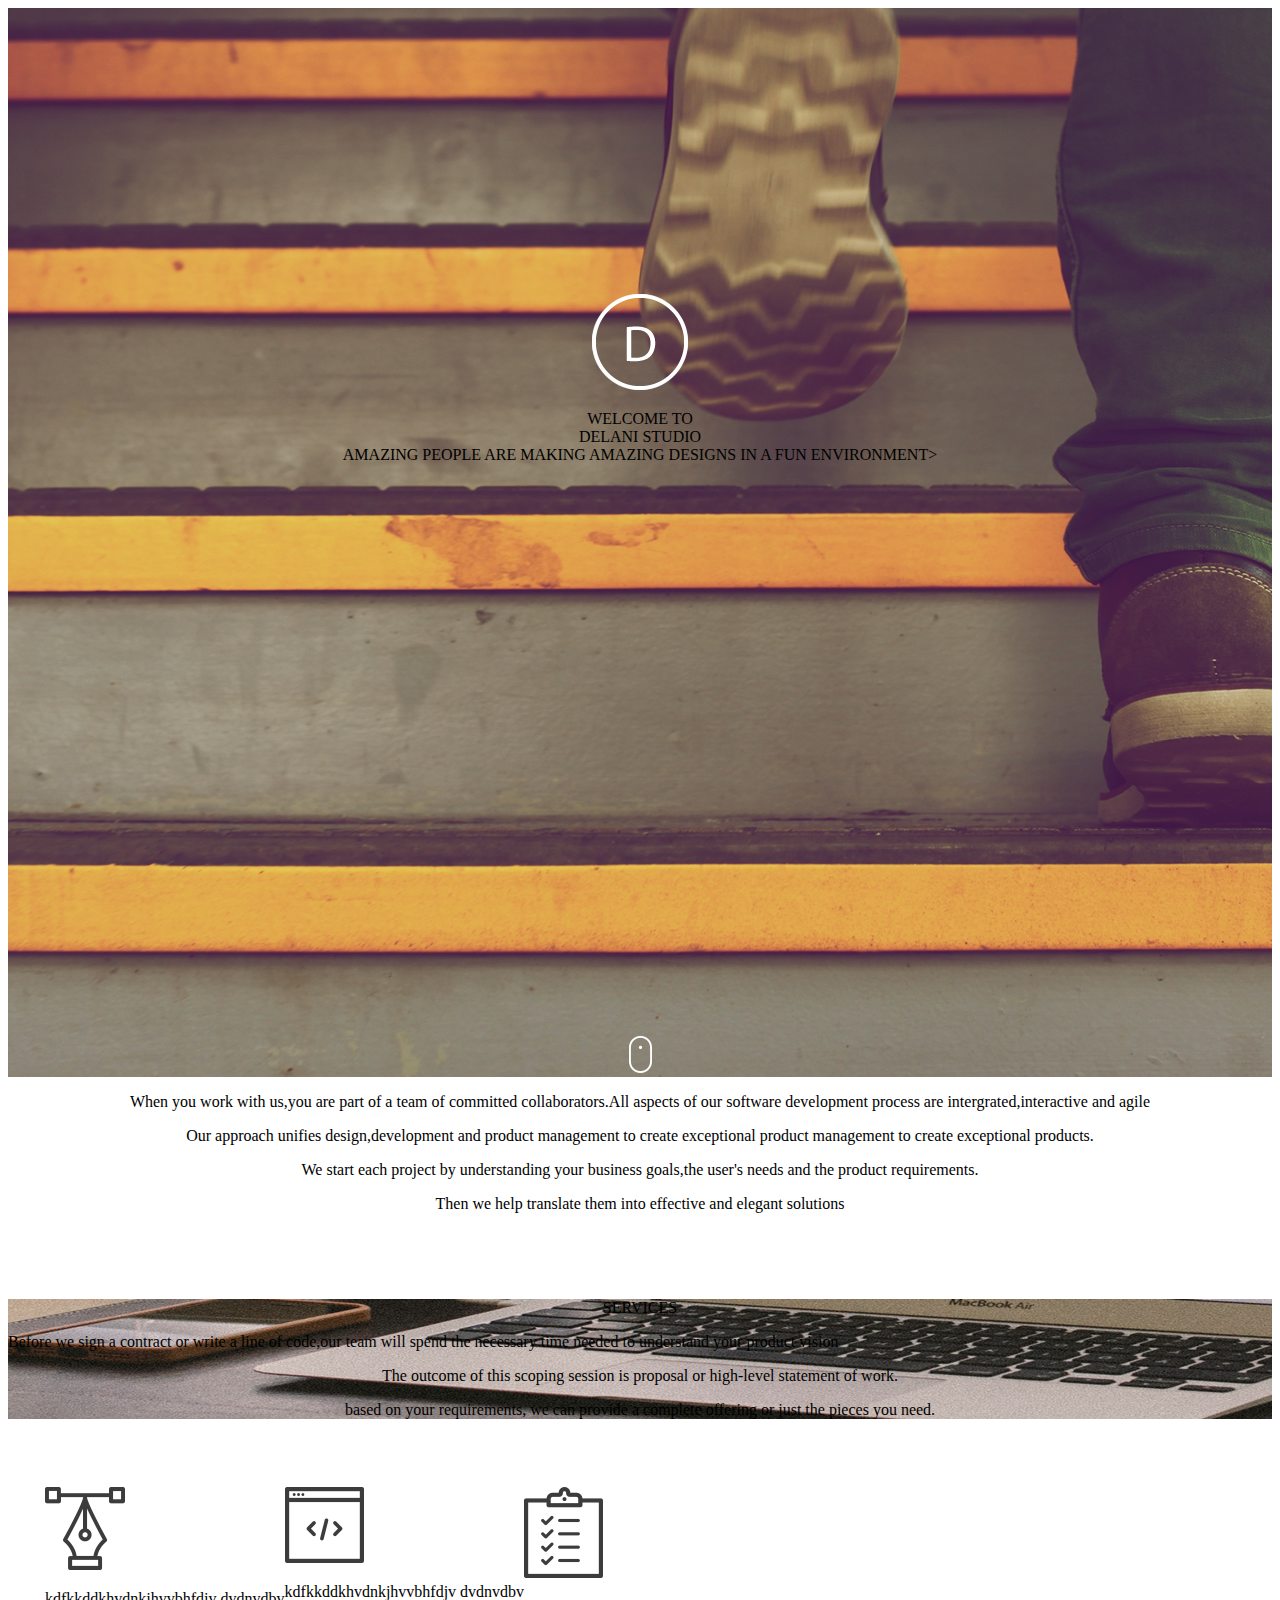
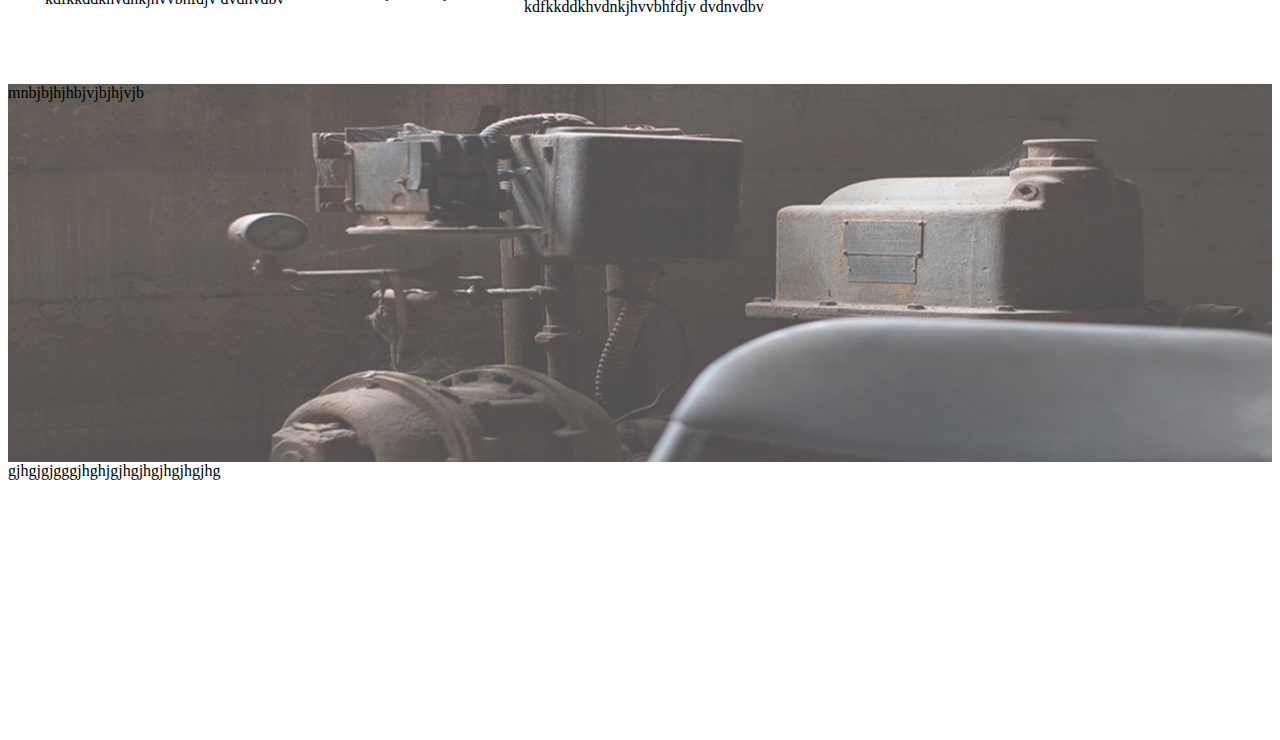
==== index.html @ 61dbbdd7 "add contact us div" ====
<!DOCTYPE html>
<html>
  <head>
    <meta charset="utf-8">
    <meta name="viewport" content="width=device-width, initial-scale=1.0">
    <title>Delani Studio</title>
    <script src="js/jquery-3.4.1.js"></script>
    <link rel="stylesheet" href="css/style.css">
    <link rel="stylesheet" href="css/bootstra.css">
  </head>
  <body >
    <div class="container">
      <div class="welcome_to_delani_studios">
        <br><br><br><br><br><br><br><br><br>
        <br><br><br><br><br><br>
        <div><p class="most_paragraphs"> <img class="mouse_click_image" src="img/logo/logo.png" alt="mouse"></p></div>
        <p class="most_paragraphs">WELCOME TO <br>DELANI STUDIO <br>AMAZING PEOPLE ARE MAKING AMAZING DESIGNS IN A FUN ENVIRONMENT></p>
        <br><br><br><br><br><br><br><br><br><br><br><br><br><br><br><br><br><br><br><br><br><br><br><br>
        <br><br><br><br><br><br>
        <!-- <p> -->
        <div><p class="most_paragraphs"><img class="mouse_click_image" src="img/mouse_click.png" alt="mouse"></p></div>
      <!-- </p> -->
      </div>
      <div class="about_us">
        <p class="most_paragraphs">When you work with us,you are part of a team of committed collaborators.All aspects of our software development process are intergrated,interactive and agile</p>
        <p class="most_paragraphs">Our approach unifies design,development and product management to create exceptional product management to create exceptional products.
        <p class="most_paragraphs">We start each project by understanding your business goals,the user's needs and the product requirements.</p>
        <p class="most_paragraphs">Then we help translate them into effective and elegant solutions</p>
        <br><br><br>
      <div class="services_section">
        <p class="most_paragraphs">SERVICES</p>
        <p class="most_paragraphs"></p>Before we sign a contract or write a line of code,our team will spend the necessary time needed to understand your product vision</p>
        <p class="most_paragraphs">The outcome of this scoping session is proposal or high-level statement of work.</p>
        <p class="most_paragraphs">based on your requirements, we can provide a complete offering or just the pieces you need.</p>
      </div>
      <div class="row">
        <div "col-sm-4">
          <img class="logos_what_we_do" src="img/services_icons/design_icon.png" alt="design_icon">
          <p>kdfkkddkhvdnkjhvvbhfdjv dvdnvdbv</p>
        </div>
        <div "col-sm-4">
          <img class="logos_what_we_do" src="img/services_icons/dev_icon.png" alt="design_icon">
          <p>kdfkkddkhvdnkjhvvbhfdjv dvdnvdbv</p>
        </div>
        <div "col-sm-4">
          <img class="logos_what_we_do" src="img/services_icons/product_icon.png" alt="design_icon">
          <p>kdfkkddkhvdnkjhvvbhfdjv dvdnvdbv</p>
        </div>
      </div>
      <div class="contact_us">
        mnbjbjhjhbjvjbjhjvjb <br><br><br><br><br><br><br><br><br><br><br><br><br><br><br><br><br><br><br><br><br>
      </div>
      <footer>
        gjhgjgjgggjhghjgjhgjhgjhgjhgjhg<br><br><br><br><br><br><br><br><br><br><br><br><br><br><br>
      </footer>


    </div>
  </body>
</html>
---- css/style.css ----
.mouse_click_image {

}

.divlogos_landing_page {

}
.services_section {
  background-image: url('../img/backgrounds/s_image.jpg');
}


.most_paragraphs{
  text-align: center;
}


.welcome_to_delani_studios {
background-image: url('../img/backgrounds/h_img.jpg');
background-size:auto;
background-position:center;
background-repeat: no-repeat;
/* backface-visibility: visible,visible; */
/* background-size: 100%; */
}

.what_we_do {
     display: inline;
     padding: 100px;
}


.logos_what_we_do2 {
  float: right;
}

.logos_what_we_do3 {
  float: right;
}

/* .ps_at_what_we_do {
  text-align: center;
} */

.row {
  display: -ms-flexbox;
  display: flex;
  -ms-flex-wrap: wrap;
  flex-wrap:nowrap;
  margin-right: -15px;
  margin-left: -15px;
  background-color: transparent ;
  width: 92%;
  padding: 52px;
}

.col-sm-4 {
position: relative;
width:auto;
padding-right: 500px;
padding-left: 500px;
}

.contact_us {
  background-image: url('../img/backgrounds/c_image.jpg');
  background-size: auto;
  background-position: center;
  background-repeat: no-repeat;
}
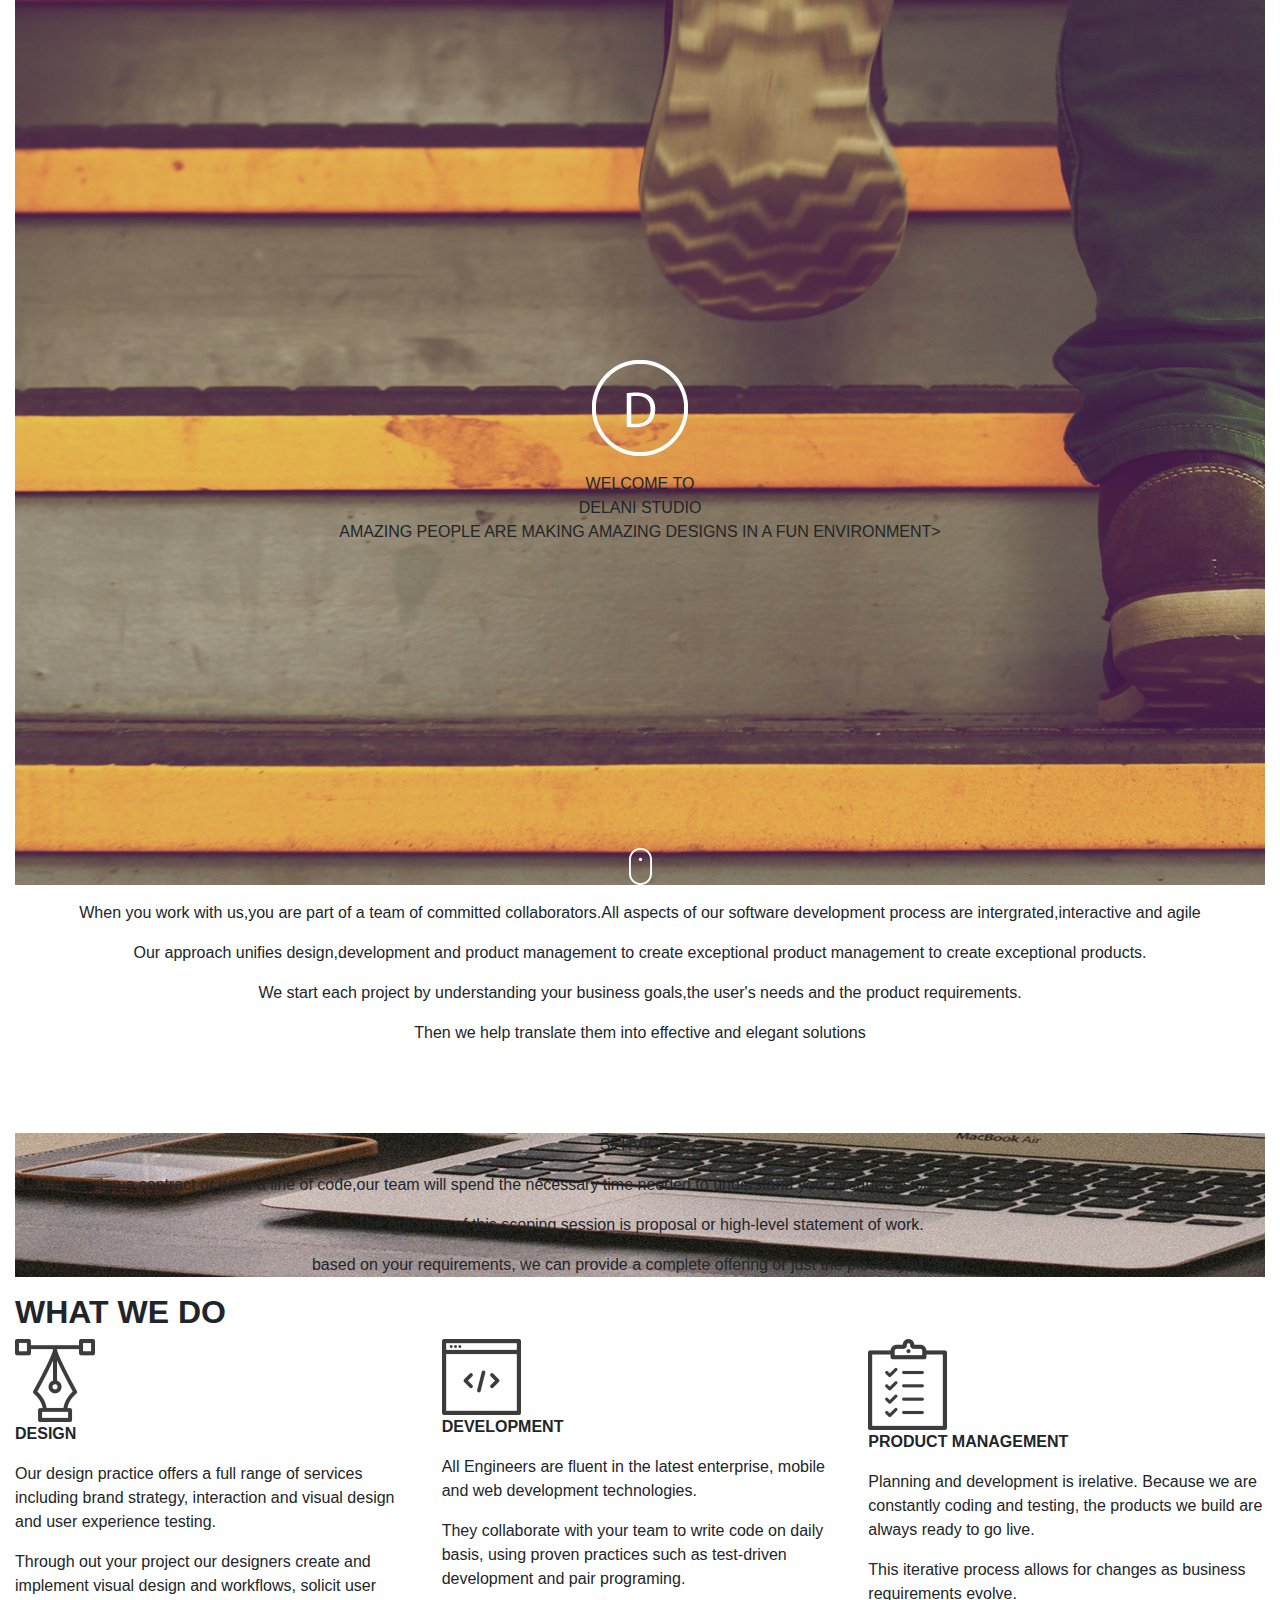
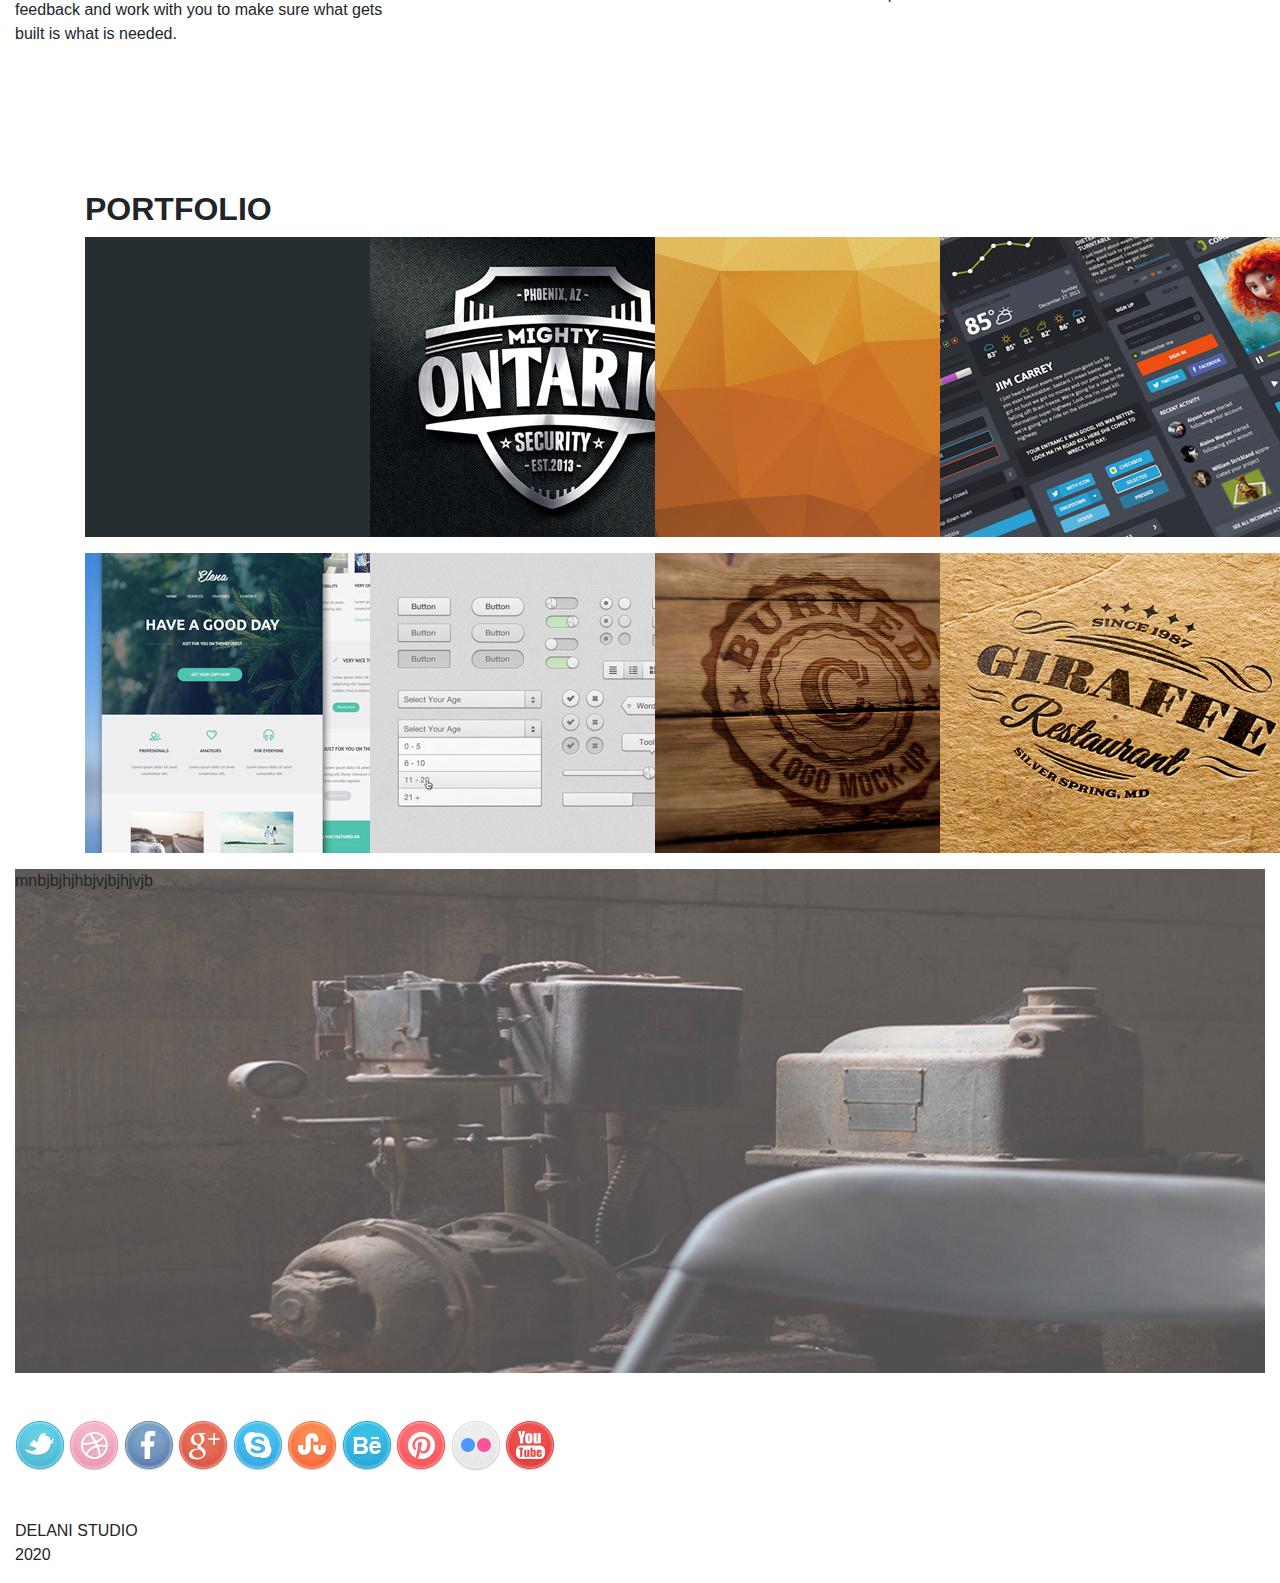
==== commit 7cf98fe3: "change devices view port" ====
--- a/index.html
+++ b/index.html
@@ -4,19 +4,20 @@
     <meta charset="utf-8">
     <meta name="viewport" content="width=device-width, initial-scale=1.0">
     <title>Delani Studio</title>
+
+    <link rel="stylesheet" href="css/style.css">
+    <link rel="stylesheet" href="css/bootstrap.css">
     <script src="js/jquery-3.4.1.js"></script>
-    <link rel="stylesheet" href="css/style.css">
-    <link rel="stylesheet" href="css/bootstra.css">
+    <script src="js/script.js"></script>
   </head>
   <body >
-    <div class="container">
+    <div class="container-fluid">
       <div class="welcome_to_delani_studios">
         <br><br><br><br><br><br><br><br><br>
         <br><br><br><br><br><br>
         <div><p class="most_paragraphs"> <img class="mouse_click_image" src="img/logo/logo.png" alt="mouse"></p></div>
         <p class="most_paragraphs">WELCOME TO <br>DELANI STUDIO <br>AMAZING PEOPLE ARE MAKING AMAZING DESIGNS IN A FUN ENVIRONMENT></p>
-        <br><br><br><br><br><br><br><br><br><br><br><br><br><br><br><br><br><br><br><br><br><br><br><br>
-        <br><br><br><br><br><br>
+        <br><br><br><br><br><br><br><br><br><br><br><br>
         <!-- <p> -->
         <div><p class="most_paragraphs"><img class="mouse_click_image" src="img/mouse_click.png" alt="mouse"></p></div>
       <!-- </p> -->
@@ -33,7 +34,109 @@
         <p class="most_paragraphs">The outcome of this scoping session is proposal or high-level statement of work.</p>
         <p class="most_paragraphs">based on your requirements, we can provide a complete offering or just the pieces you need.</p>
       </div>
-      <div class="row">
+      <div class="row whatWedDoSection">
+           <div class="col-md-12 whatWedDoSectionHead">
+               <h2><b>WHAT WE DO</b></h2>
+           </div>
+           <div class="col-md-4 clickable1">
+               <img src="img/services_icons/design_icon.png" alt="" class="first">
+               <p><b>DESIGN</b></p>
+               <div class="text1">
+                   <p>Our design practice offers a full range of services including brand strategy, interaction and visual design and user experience testing.</p>
+                   <p>Through out your project our designers create and implement visual design and workflows, solicit user feedback and work with you to make sure  what gets built is what is needed.</p>
+               </div>
+           </div>
+           <div class="col-md-4 clickable2">
+               <img src="img/services_icons/dev_icon.png" alt="" class="second">
+               <P><b>DEVELOPMENT</b></P>
+               <div class=" text2">
+                   <p>All Engineers are fluent in the latest enterprise, mobile and web development technologies.</p>
+                   <p>They collaborate with your team to write code on daily basis, using proven practices such as test-driven development and pair programing.</p>
+               </div>
+           </div>
+           <div class="col-md-4 clickable3">
+               <img src="img/services_icons/product_icon.png" alt=""class="third">
+               <P><b>PRODUCT MANAGEMENT</b></P>
+               <div class=" text3">
+                   <p>Planning and development is irelative. Because we are constantly coding and testing, the products we build are always ready to go live.</p>
+                   <p>This iterative process allows for changes as business requirements evolve.</p>
+               </div>
+               <br><br><br><br><br><br><br>
+
+           </div>
+       </div>
+       <div class="container">
+       <div class="row portfolioSection">
+           <div class="col-md-12">
+               <h2><b>PORTFOLIO</b></h2>
+           </div>
+           <div class="col-md-3">
+               <figure>
+                   <img src="img/portfolio/work4.jpg" class="portfolioImage">
+                   <figcaption class="img-title">
+                       <h5> Work 1 </h5>
+                   </figcaption>
+               </figure>
+           </div>
+           <div class="col-md-3">
+               <figure class="gallery-item">
+                   <img src="img/portfolio/work3.jpg" class="portfolioImage">
+                   <figcaption class="img-title">
+                       <h5> Work 2 </h5>
+                   </figcaption>
+               </figure>
+           </div>
+           <div class="col-md-3">
+               <figure class="gallery-item">
+                   <img src="img/portfolio/work2.jpg" class="portfolioImage">
+                   <figcaption class="img-title">
+                       <h5> Work 3 </h5>
+                   </figcaption>
+               </figure>
+           </div>
+           <div class="col-md-3">
+               <figure class="gallery-item">
+                   <img src="img/portfolio/work1.jpg" class="portfolioImage">
+                   <figcaption class="img-title">
+                       <h5> Work 4 </h5>
+                   </figcaption>
+               </figure>
+           </div>
+           <div class="col-md-3">
+               <figure class="gallery-item">
+                   <img src="img/portfolio/work5.jpg" class="portfolioImage">
+                   <figcaption class="img-title">
+                       <h5> Work 5 </h5>
+                   </figcaption>
+               </figure>
+           </div>
+           <div class="col-md-3">
+               <figure class="gallery-item">
+                   <img src="img/portfolio/work6.jpg" class="portfolioImage">
+                   <figcaption class="img-title">
+                       <h5> Work 6 </h5>
+                   </figcaption>
+               </figure>
+           </div>
+           <div class="col-md-3">
+               <figure class="gallery-item">
+                   <img src="img/portfolio/work7.jpg" class="portfolioImage">
+                   <figcaption class="img-title">
+                       <h5> Work 7 </h5>
+                   </figcaption>
+               </figure>
+           </div>
+           <div class="col-md-3">
+               <figure class="gallery-item">
+                   <img src="img/portfolio/work8.jpg" class="portfolioImage">
+                   <figcaption class="img-title">
+                       <h5> Work 8 </h5>
+                   </figcaption>
+               </figure>
+           </div>
+       </div>
+   </div>
+      <!-- <div class="row">
         <div "col-sm-4">
           <img class="logos_what_we_do" src="img/services_icons/design_icon.png" alt="design_icon">
           <p>kdfkkddkhvdnkjhvvbhfdjv dvdnvdbv</p>
@@ -46,13 +149,28 @@
           <img class="logos_what_we_do" src="img/services_icons/product_icon.png" alt="design_icon">
           <p>kdfkkddkhvdnkjhvvbhfdjv dvdnvdbv</p>
         </div>
-      </div>
+      </div> -->
       <div class="contact_us">
         mnbjbjhjhbjvjbjhjvjb <br><br><br><br><br><br><br><br><br><br><br><br><br><br><br><br><br><br><br><br><br>
       </div>
-      <footer>
-        gjhgjgjgggjhghjgjhgjhgjhgjhgjhg<br><br><br><br><br><br><br><br><br><br><br><br><br><br><br>
-      </footer>
+      <br><br>
+      <div class="row ">
+           <div class="col-md-12 ">
+               <a href=""><img src="img/social_icons/twitter.png" alt=""></a>
+               <a href=""><img src="img/social_icons/dribble.png" alt=""></a>
+               <a href=""><img src="img/social_icons/facebook.png" alt=""></a>
+               <a href=""><img src="img/social_icons/g_plus.png" alt=""></a>
+               <a href=""><img src="img/social_icons/skype.png" alt=""></a>
+               <a href=""><img src="img/social_icons/stumble_upon.png" alt=""></a>
+               <a href=""><img src="img/social_icons/behance.png" alt=""></a>
+               <a href=""><img src="img/social_icons/pinterest.png" alt=""></a>
+               <a href=""><img src="img/social_icons/flickr.png" alt=""></a>
+               <a href=""><img src="img/social_icons/you_tube.png" alt=""></a>
+            </div>
+           <div class="col-md-12"><br><br>
+               <p>DELANI STUDIO <br>2020 </p>
+           </div>
+       </div>
 
 
     </div>
--- a/css/style.css
+++ b/css/style.css
@@ -34,6 +34,18 @@
   float: right;
 }
 
+. first {
+
+}
+
+. text1 {
+
+}
+
+. clickable1 {
+
+}
+
 .logos_what_we_do3 {
   float: right;
 }
@@ -42,24 +54,9 @@
   text-align: center;
 } */
 
-.row {
-  display: -ms-flexbox;
-  display: flex;
-  -ms-flex-wrap: wrap;
-  flex-wrap:nowrap;
-  margin-right: -15px;
-  margin-left: -15px;
-  background-color: transparent ;
-  width: 92%;
-  padding: 52px;
-}
 
-.col-sm-4 {
-position: relative;
-width:auto;
-padding-right: 500px;
-padding-left: 500px;
-}
+
+
 
 .contact_us {
   background-image: url('../img/backgrounds/c_image.jpg');
@@ -67,3 +64,14 @@
   background-position: center;
   background-repeat: no-repeat;
 }
+
+.img-title {
+    position: absolute;
+    top: 0;
+    margin: 0;
+    height: 100%;
+    width: 100%;
+    text-align: center;
+    display: none;
+    background-color: white;
+    opacity: 0.5;
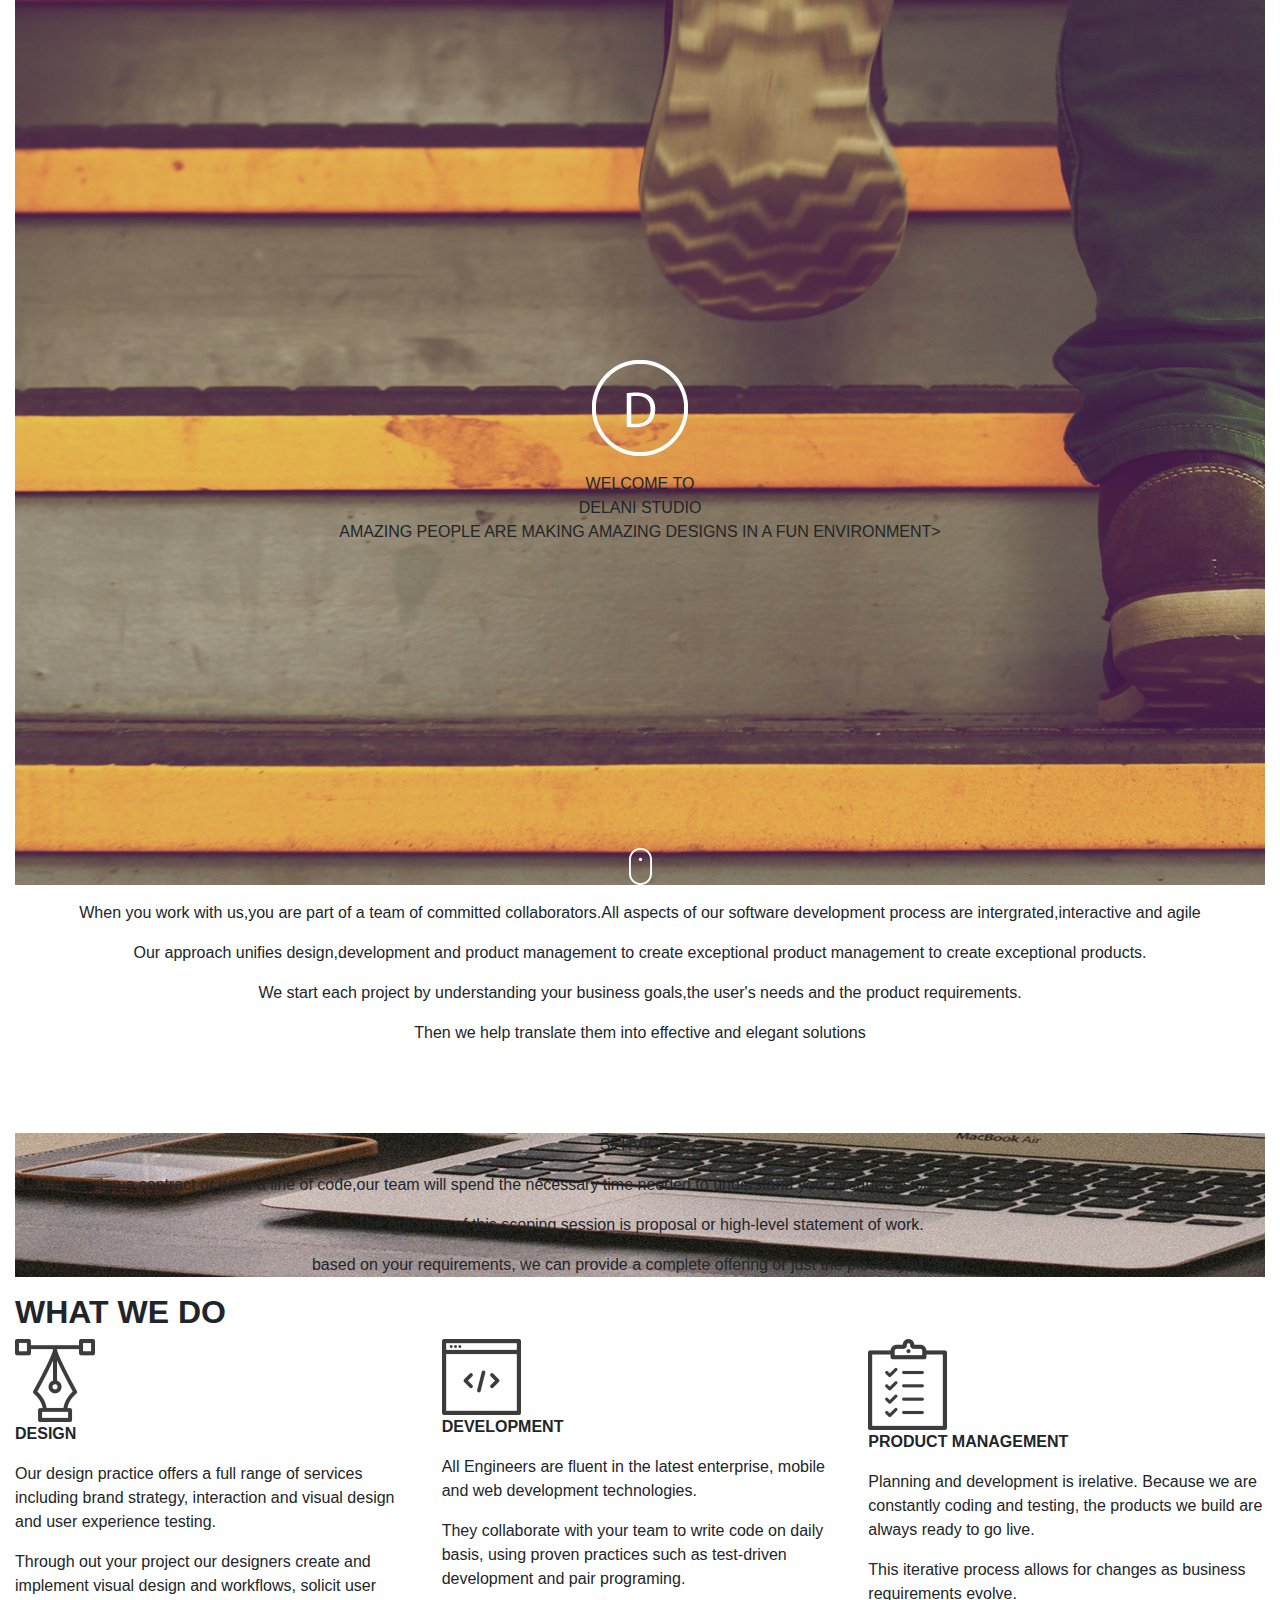
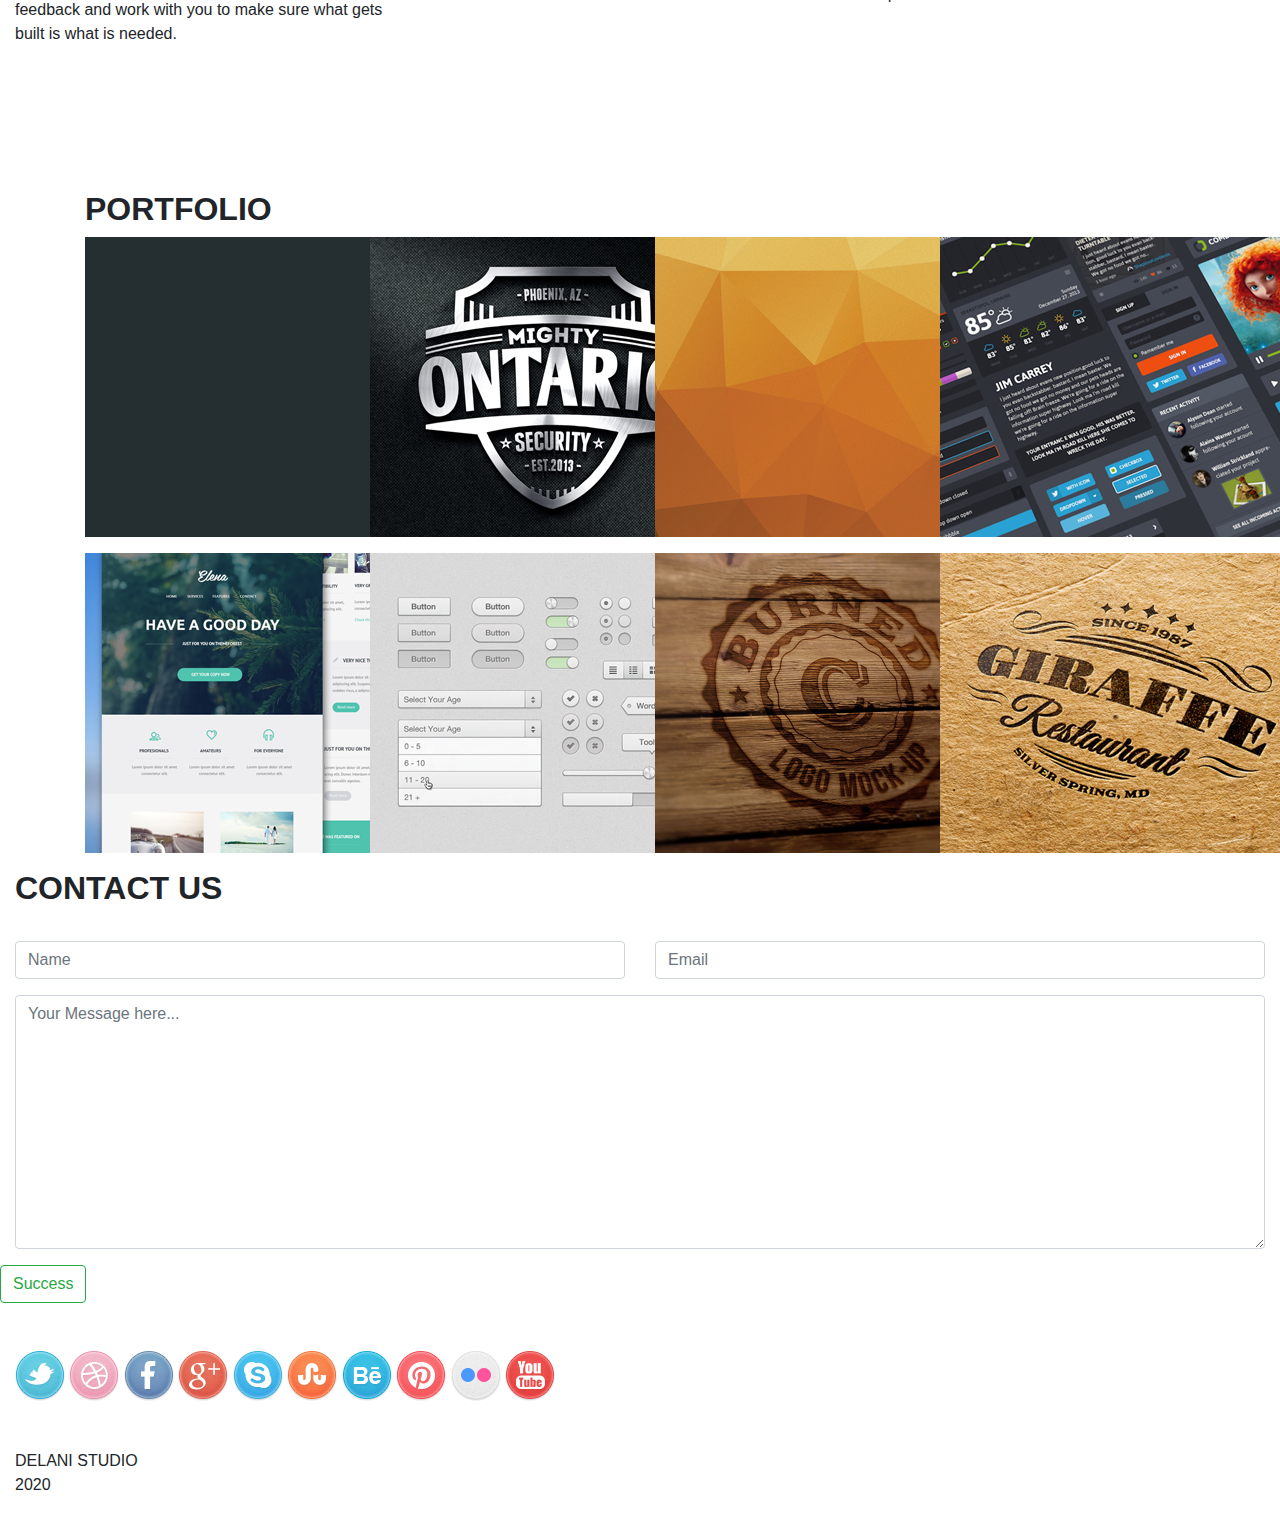
==== commit 8fb78644: "add view port devices" ====
--- a/index.html
+++ b/index.html
@@ -150,9 +150,33 @@
           <p>kdfkkddkhvdnkjhvvbhfdjv dvdnvdbv</p>
         </div>
       </div> -->
-      <div class="contact_us">
-        mnbjbjhjhbjvjbjhjvjb <br><br><br><br><br><br><br><br><br><br><br><br><br><br><br><br><br><br><br><br><br>
-      </div>
+      <div class="row contactUsSection">
+      <div class="col-md-12">
+          <h2><b>CONTACT US</b></h2>
+      </div><br><br><br>
+      <div class="col-md-6">
+          <form>
+              <div class="form-group">
+                <input type="text" class="form-control transparent-input"  id="mce-FNAME" placeholder="Name" name="FNAME">
+              </div>
+          </form>
+      </div>
+      <div class="col-md-6">
+          <form>
+              <div class="form-group">
+                <input type="email" name="EMAIL" class="form-control transparent-input"  id="mce-EMAIL" placeholder="Email">
+              </div>
+          </form>
+      </div>
+      <div class="col-md-12">
+          <form action="">
+              <div class="form-group">
+                  <textarea class="form-control transparent-input " id="exampleFormControlTextarea1" rows="10" placeholder="Your Message here..."></textarea>
+                </div>
+          </form>
+      </div>
+      <button type="button" class="btn btn-outline-success">Success</button>
+  </div>
       <br><br>
       <div class="row ">
            <div class="col-md-12 ">
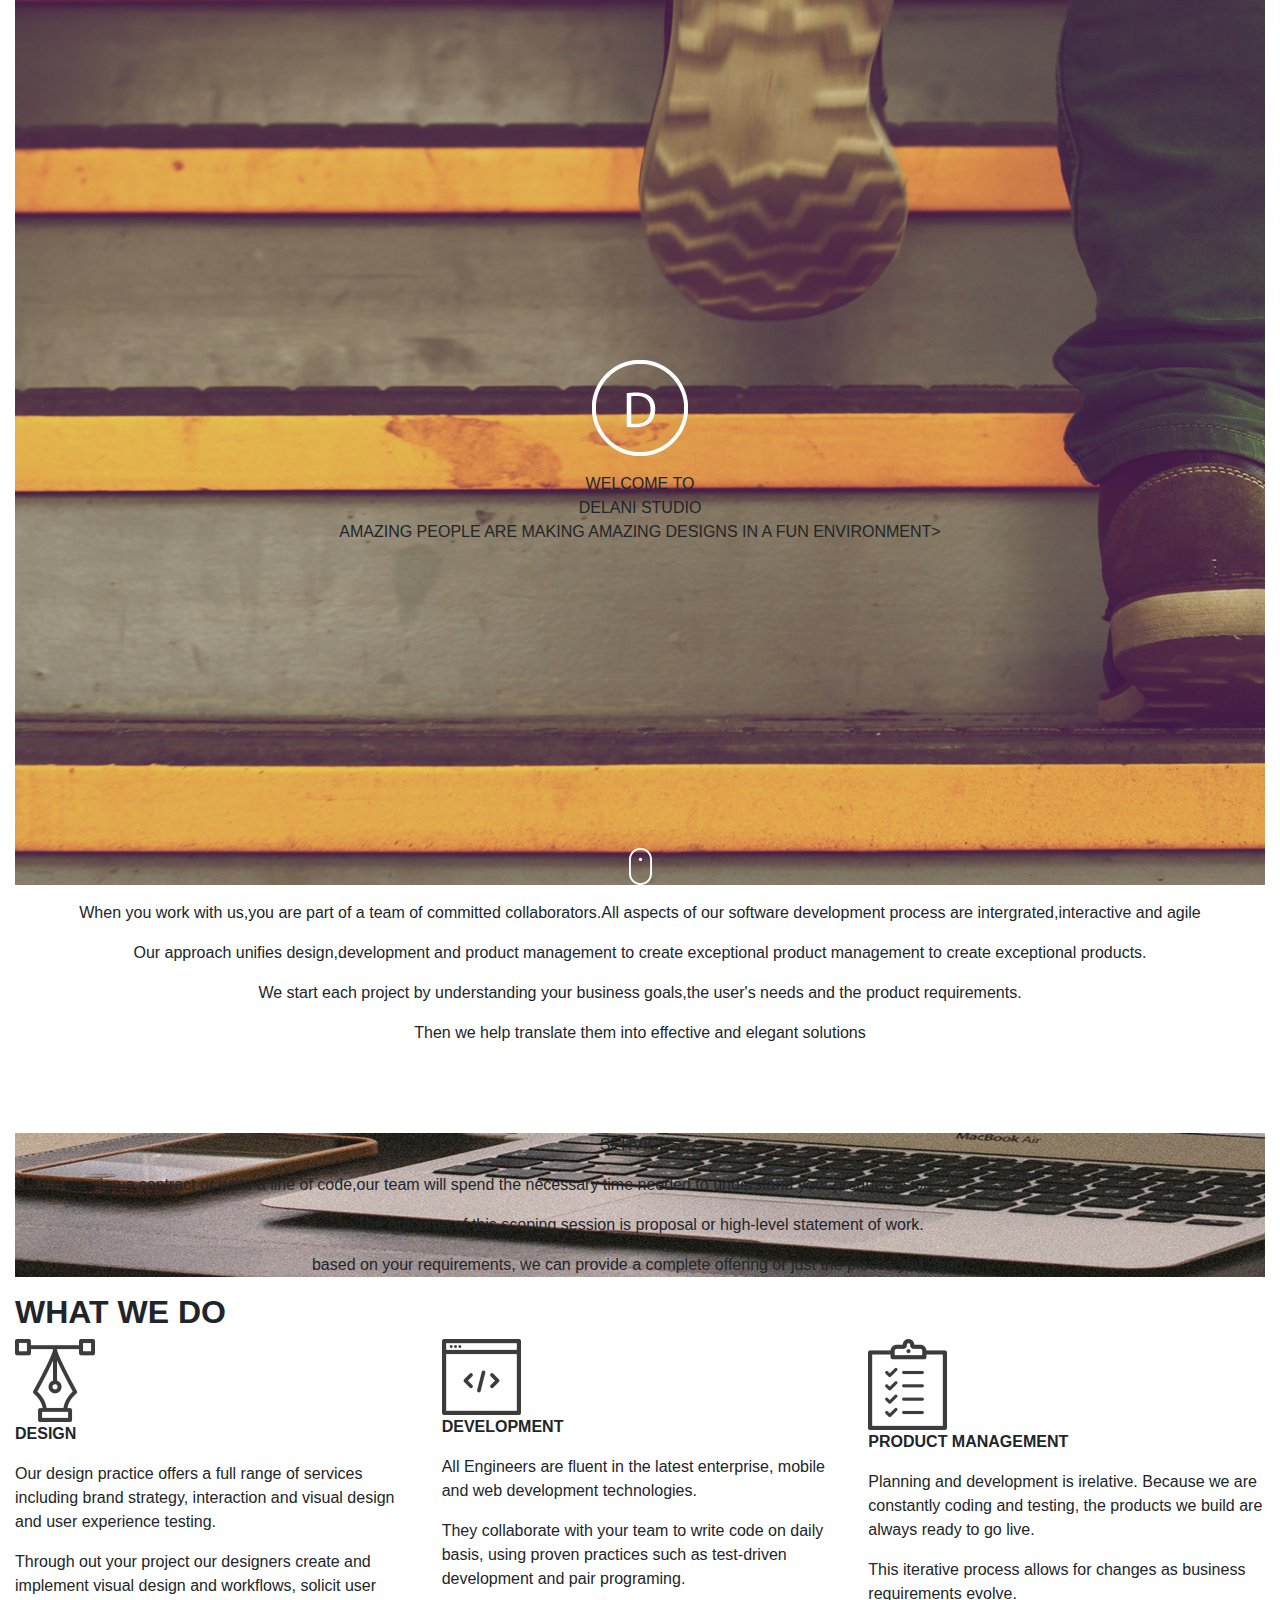
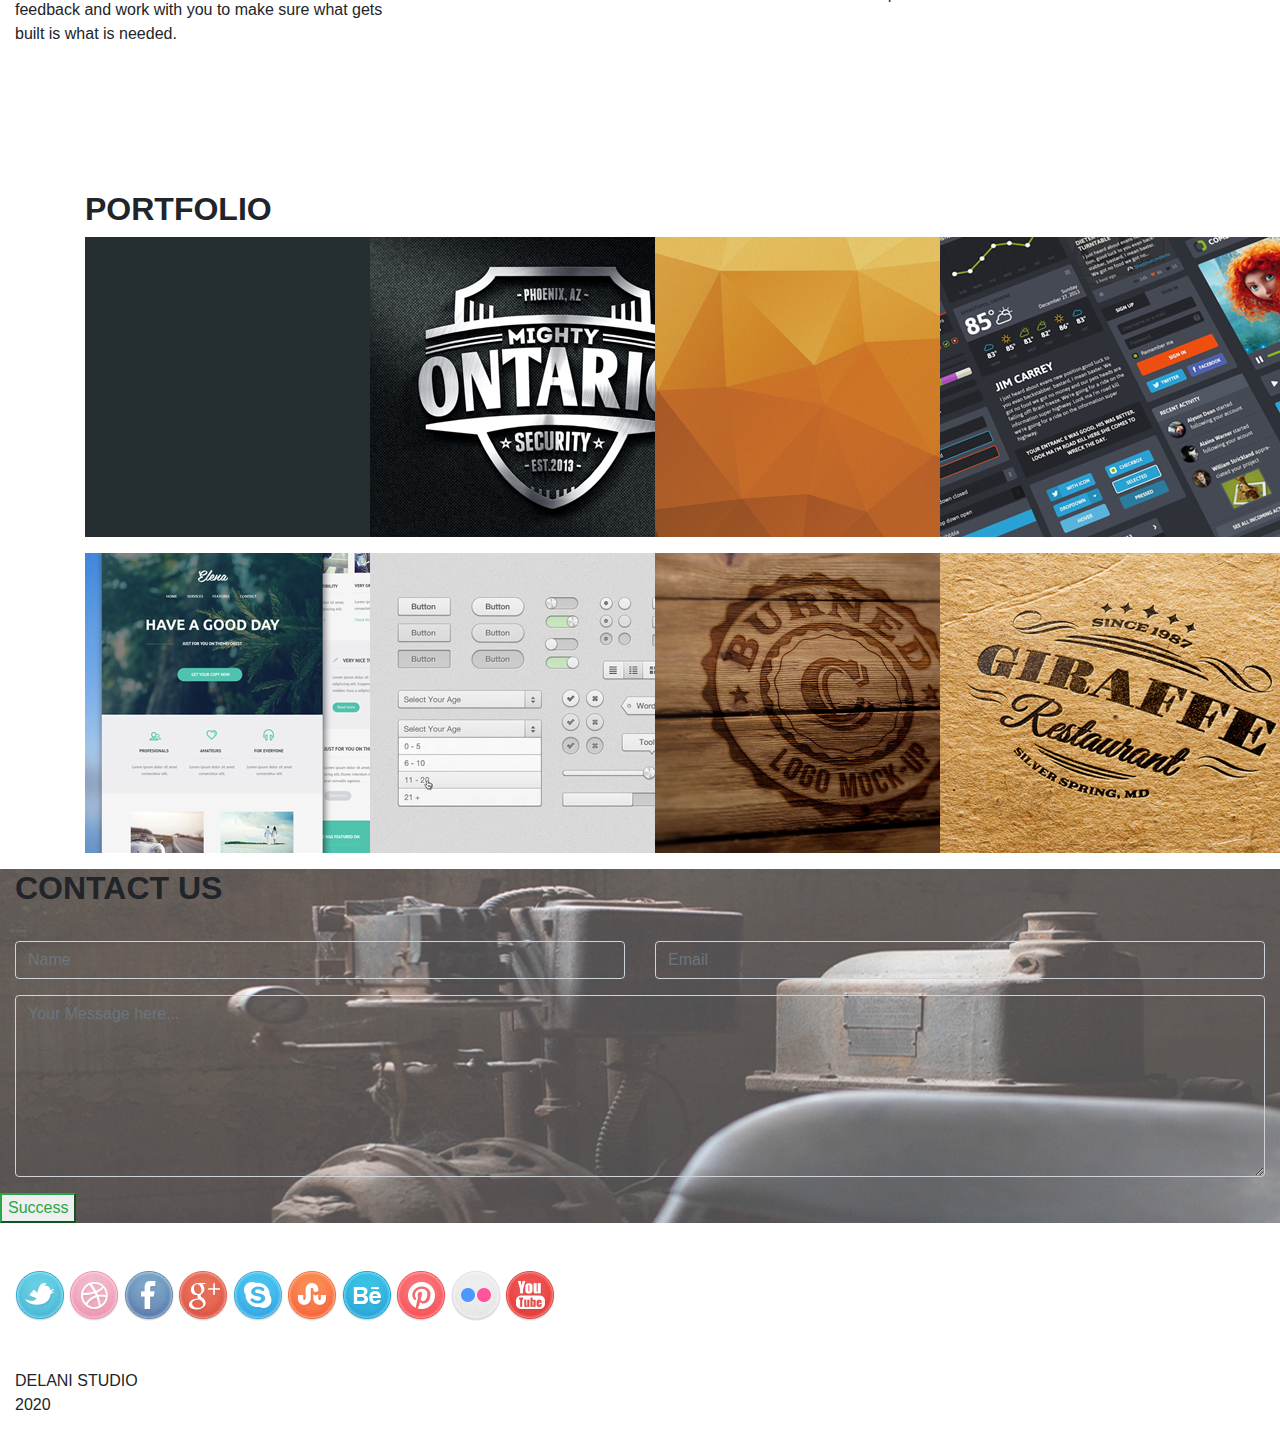
==== commit 7aee8578: "correct spellins and typos" ====
--- a/index.html
+++ b/index.html
@@ -73,64 +73,64 @@
            <div class="col-md-3">
                <figure>
                    <img src="img/portfolio/work4.jpg" class="portfolioImage">
-                   <figcaption class="img-title">
-                       <h5> Work 1 </h5>
-                   </figcaption>
-               </figure>
-           </div>
-           <div class="col-md-3">
-               <figure class="gallery-item">
+                   <figcaption class="picturename">
+                      <h6>IMAGE I</h6>
+                   </figcaption>
+               </figure>
+           </div>
+           <div class="col-md-3">
+               <figure class="images">
                    <img src="img/portfolio/work3.jpg" class="portfolioImage">
-                   <figcaption class="img-title">
-                       <h5> Work 2 </h5>
-                   </figcaption>
-               </figure>
-           </div>
-           <div class="col-md-3">
-               <figure class="gallery-item">
+                   <figcaption class="picturename">
+                       <h6>IMAGE II</h6>
+                   </figcaption>
+               </figure>
+           </div>
+           <div class="col-md-3">
+               <figure class="images">
                    <img src="img/portfolio/work2.jpg" class="portfolioImage">
-                   <figcaption class="img-title">
-                       <h5> Work 3 </h5>
-                   </figcaption>
-               </figure>
-           </div>
-           <div class="col-md-3">
-               <figure class="gallery-item">
+                   <figcaption class="picturename">
+                       <h6>IMAGE III</h6>
+                   </figcaption>
+               </figure>
+           </div>
+           <div class="col-md-3">
+               <figure class="images">
                    <img src="img/portfolio/work1.jpg" class="portfolioImage">
-                   <figcaption class="img-title">
-                       <h5> Work 4 </h5>
-                   </figcaption>
-               </figure>
-           </div>
-           <div class="col-md-3">
-               <figure class="gallery-item">
+                   <figcaption class="picturename">
+                       <h6>IMAGE IV</h6>
+                   </figcaption>
+               </figure>
+           </div>
+           <div class="col-md-3">
+               <figure class="images">
                    <img src="img/portfolio/work5.jpg" class="portfolioImage">
-                   <figcaption class="img-title">
-                       <h5> Work 5 </h5>
-                   </figcaption>
-               </figure>
-           </div>
-           <div class="col-md-3">
-               <figure class="gallery-item">
+                   <figcaption class="picturename">
+                      <h6>IMAGE V</h6>
+                   </figcaption>
+               </figure>
+           </div>
+           <div class="col-md-3">
+               <figure class="images">
                    <img src="img/portfolio/work6.jpg" class="portfolioImage">
-                   <figcaption class="img-title">
-                       <h5> Work 6 </h5>
-                   </figcaption>
-               </figure>
-           </div>
-           <div class="col-md-3">
-               <figure class="gallery-item">
-                   <img src="img/portfolio/work7.jpg" class="portfolioImage">
-                   <figcaption class="img-title">
-                       <h5> Work 7 </h5>
-                   </figcaption>
-               </figure>
-           </div>
-           <div class="col-md-3">
-               <figure class="gallery-item">
-                   <img src="img/portfolio/work8.jpg" class="portfolioImage">
-                   <figcaption class="img-title">
-                       <h5> Work 8 </h5>
+                   <figcaption class="picturename">
+                       <h6>IMAGE VI</h6>
+                   </figcaption>
+               </figure>
+           </div>
+           <div class="col-md-3">
+               <figure class="images">
+                   <img src="img/portfolio/work7.jpg">
+                   <figcaption class="picturename">
+                       <h6>IMAGE VII</h6>
+                   </figcaption>
+               </figure>
+           </div>
+           <div class="col-md-3">
+               <figure class="images">
+                   <img src="img/portfolio/work8.jpg">
+                   <figcaption class="picturename">
+                       <h6>IMAGE VIII</h6>
                    </figcaption>
                </figure>
            </div>
@@ -150,33 +150,42 @@
           <p>kdfkkddkhvdnkjhvvbhfdjv dvdnvdbv</p>
         </div>
       </div> -->
-      <div class="row contactUsSection">
-      <div class="col-md-12">
-          <h2><b>CONTACT US</b></h2>
-      </div><br><br><br>
-      <div class="col-md-6">
-          <form>
-              <div class="form-group">
-                <input type="text" class="form-control transparent-input"  id="mce-FNAME" placeholder="Name" name="FNAME">
+      <!-- <div class="">
+        mnbjbjhjhbjvjbjhjvjb <br><br><br><br><br><br><br><br><br><br><br><br><br><br><br><br><br><br><br><br><br>
+      </div> -->
+
+      <div class="row contact_us">
+    <div class="col-md-12">
+        <h2><b>CONTACT US</b></h2>
+    </div><br><br><br>
+    <div class="col-md-6">
+        <form>
+            <div class="form-group">
+              <input type="text" class="form-control bg-transparent"   placeholder="Name" name="FNAME">
+            </div>
+        </form>
+    </div>
+    <div class="col-md-6">
+        <form>
+            <div class="form-group">
+              <input type="email" name="EMAIL" class="form-control bg-transparent"   placeholder="Email">
+            </div>
+        </form>
+    </div>
+    <div class="col-md-12">
+        <form action="">
+            <div class="form-group">
+                <textarea class="form-control bg-transparent "  rows="7" placeholder="Your Message here..."></textarea>
               </div>
-          </form>
-      </div>
-      <div class="col-md-6">
-          <form>
-              <div class="form-group">
-                <input type="email" name="EMAIL" class="form-control transparent-input"  id="mce-EMAIL" placeholder="Email">
-              </div>
-          </form>
-      </div>
-      <div class="col-md-12">
-          <form action="">
-              <div class="form-group">
-                  <textarea class="form-control transparent-input " id="exampleFormControlTextarea1" rows="10" placeholder="Your Message here..."></textarea>
-                </div>
-          </form>
-      </div>
-      <button type="button" class="btn btn-outline-success">Success</button>
-  </div>
+        </form>
+    </div>
+    <button type="button" class=" btn-outline-success">Success</button>
+</div>
+
+
+
+
+
       <br><br>
       <div class="row ">
            <div class="col-md-12 ">
--- a/css/style.css
+++ b/css/style.css
@@ -65,7 +65,7 @@
   background-repeat: no-repeat;
 }
 
-.img-title {
+.picturename {
     position: absolute;
     top: 0;
     margin: 0;
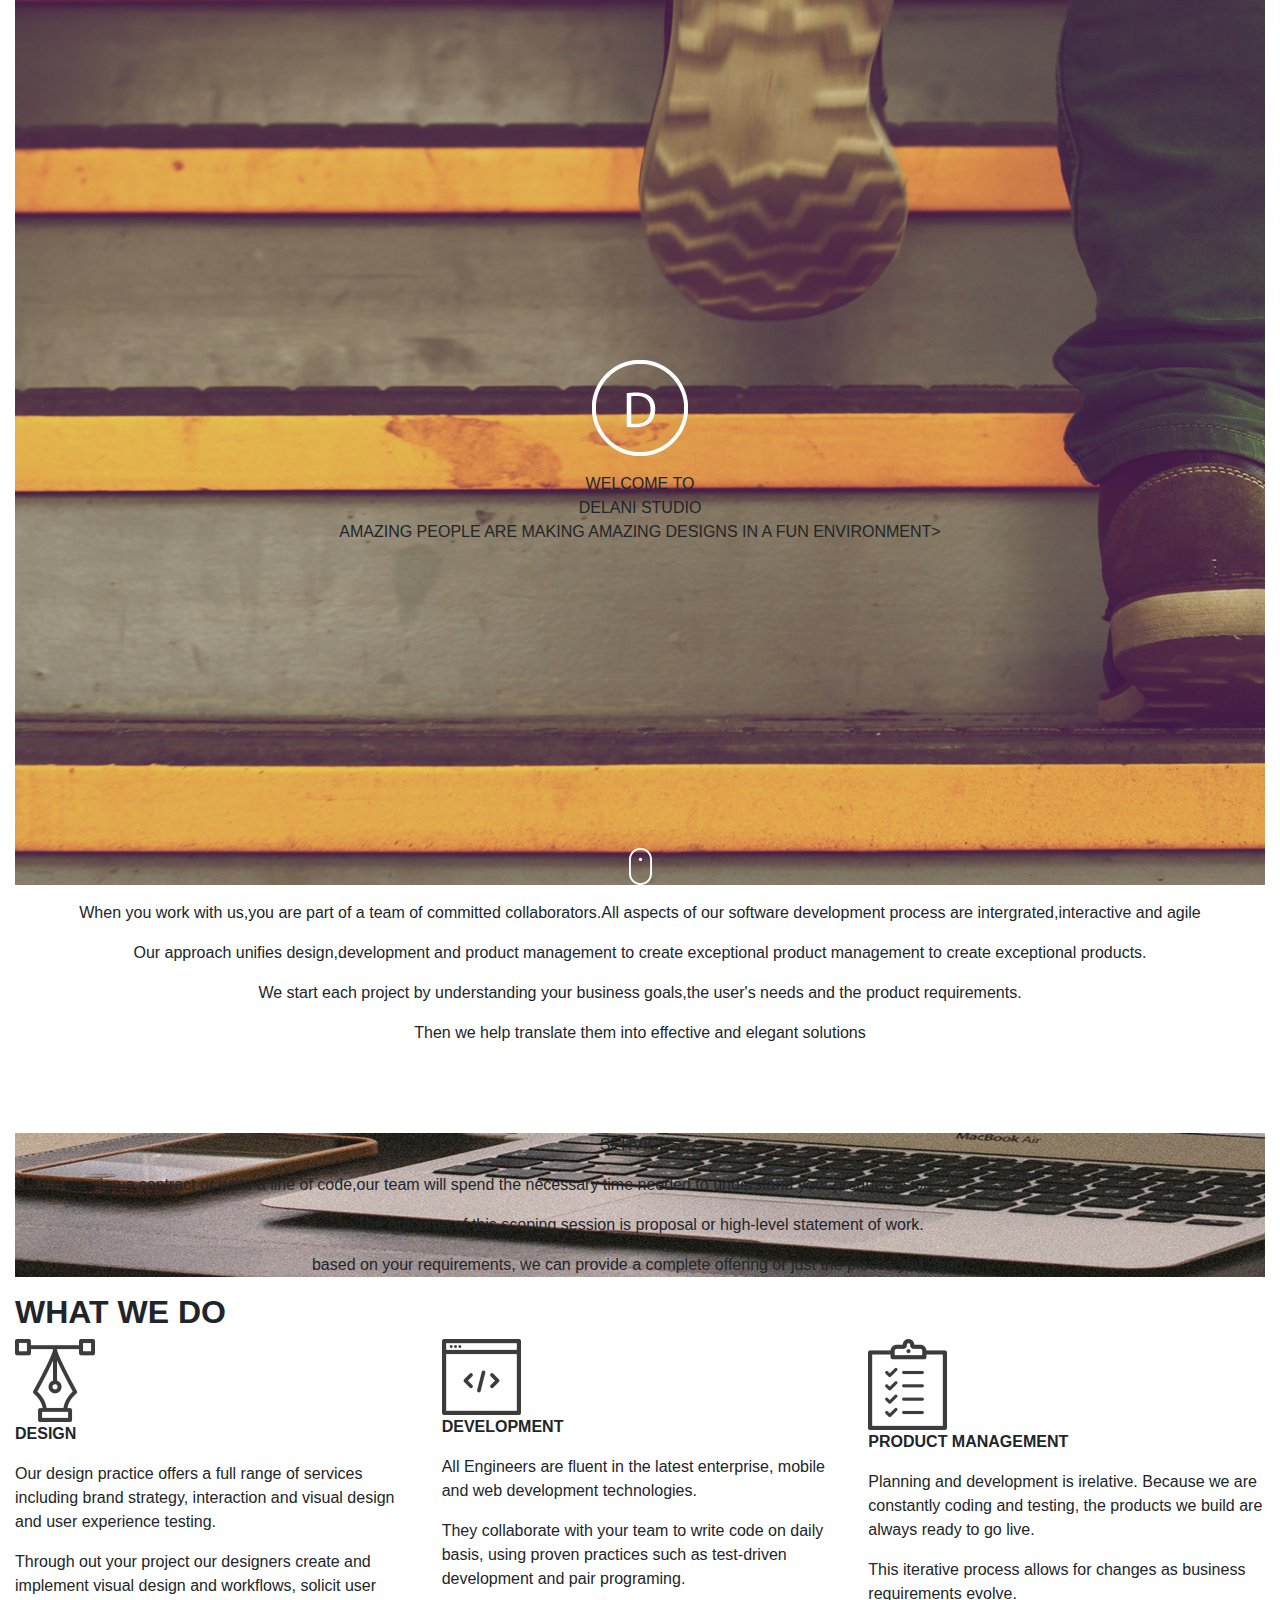
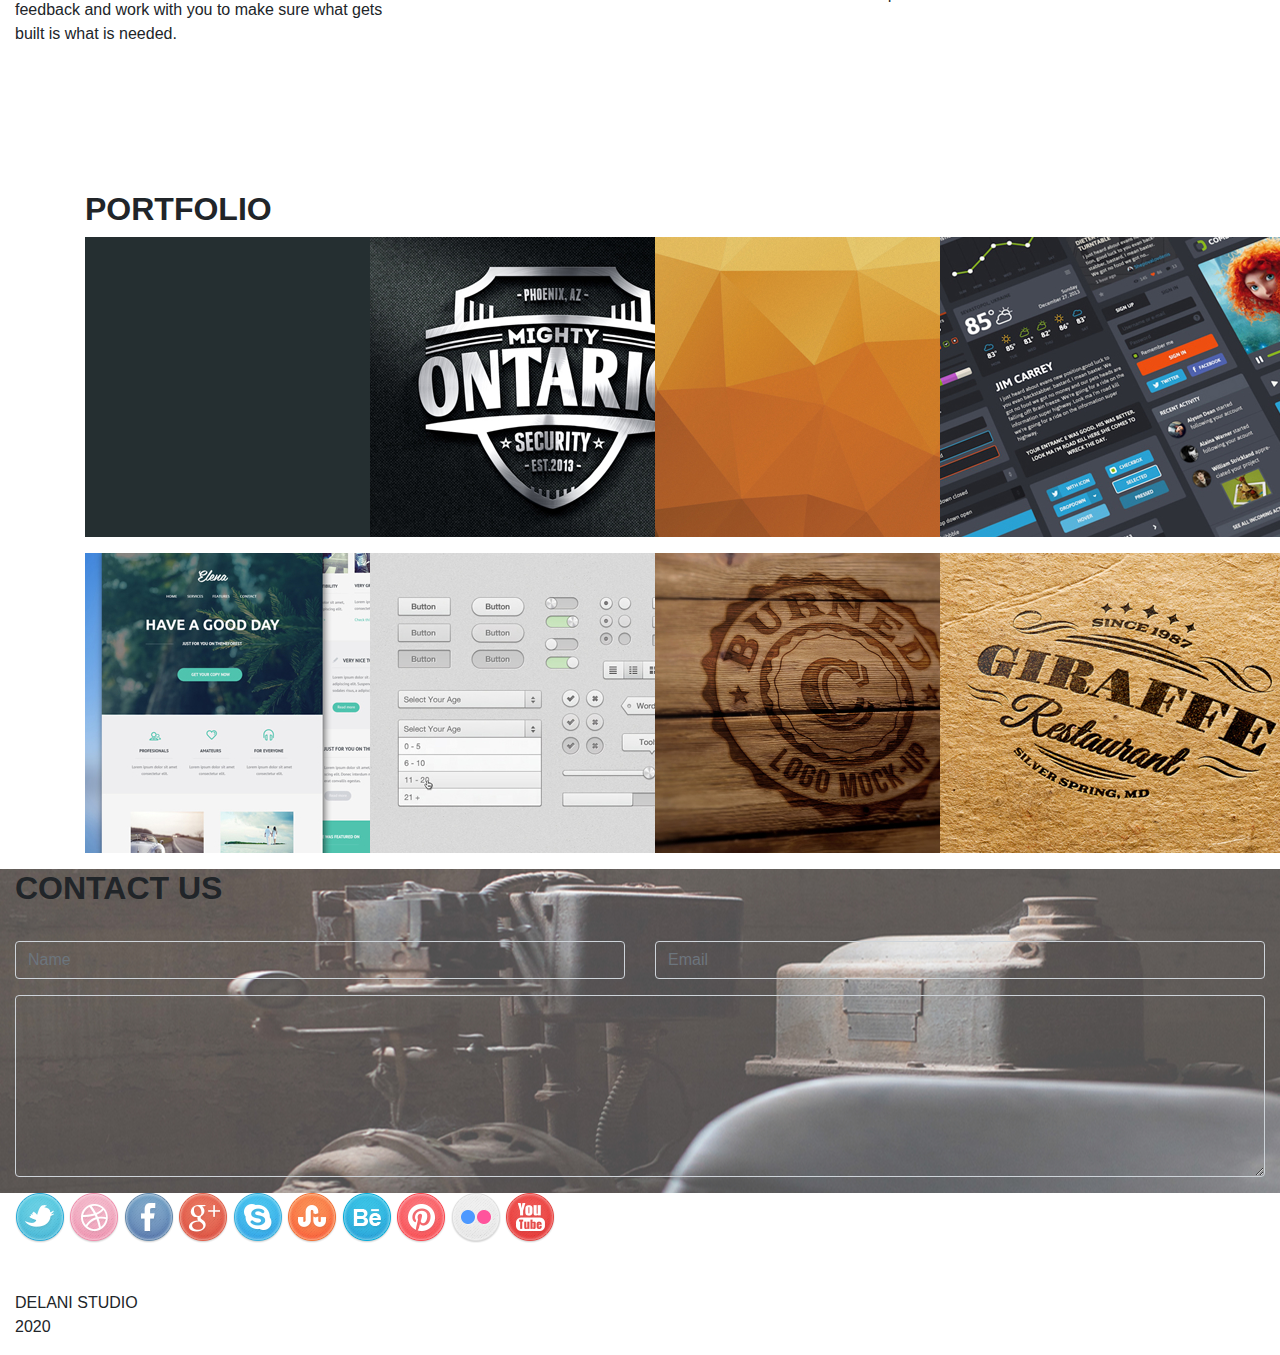
==== commit d71e8443: "restructure indentation of the html code" ====
--- a/index.html
+++ b/index.html
@@ -34,178 +34,151 @@
         <p class="most_paragraphs">The outcome of this scoping session is proposal or high-level statement of work.</p>
         <p class="most_paragraphs">based on your requirements, we can provide a complete offering or just the pieces you need.</p>
       </div>
-      <div class="row whatWedDoSection">
-           <div class="col-md-12 whatWedDoSectionHead">
-               <h2><b>WHAT WE DO</b></h2>
-           </div>
-           <div class="col-md-4 clickable1">
-               <img src="img/services_icons/design_icon.png" alt="" class="first">
-               <p><b>DESIGN</b></p>
-               <div class="text1">
-                   <p>Our design practice offers a full range of services including brand strategy, interaction and visual design and user experience testing.</p>
-                   <p>Through out your project our designers create and implement visual design and workflows, solicit user feedback and work with you to make sure  what gets built is what is needed.</p>
-               </div>
-           </div>
-           <div class="col-md-4 clickable2">
-               <img src="img/services_icons/dev_icon.png" alt="" class="second">
-               <P><b>DEVELOPMENT</b></P>
-               <div class=" text2">
-                   <p>All Engineers are fluent in the latest enterprise, mobile and web development technologies.</p>
-                   <p>They collaborate with your team to write code on daily basis, using proven practices such as test-driven development and pair programing.</p>
-               </div>
-           </div>
-           <div class="col-md-4 clickable3">
-               <img src="img/services_icons/product_icon.png" alt=""class="third">
-               <P><b>PRODUCT MANAGEMENT</b></P>
-               <div class=" text3">
-                   <p>Planning and development is irelative. Because we are constantly coding and testing, the products we build are always ready to go live.</p>
-                   <p>This iterative process allows for changes as business requirements evolve.</p>
-               </div>
-               <br><br><br><br><br><br><br>
+      <div class="row">
+        <div class="col-md-12">
+          <h2><b>WHAT WE DO</b></h2>
+        </div>
+        <div class="col-md-4 toggle1">
+          <img src="img/services_icons/design_icon.png" alt="" class="first">
+          <p><b>DESIGN</b></p>
+          <div class="text1">
+          <p>Our design practice offers a full range of services including brand strategy, interaction and visual design and user experience testing.</p>
+          <p>Through out your project our designers create and implement visual design and workflows, solicit user feedback and work with you to make sure  what gets built is what is needed.</p>
+          </div>
+        </div>
+        <div class="col-md-4 toggle2">
+            <img src="img/services_icons/dev_icon.png" alt="" class="second">
+            <P><b>DEVELOPMENT</b></P>
+          <div class=" text2">
+            <p>All Engineers are fluent in the latest enterprise, mobile and web development technologies.</p>
+            <p>They collaborate with your team to write code on daily basis, using proven practices such as test-driven development and pair programing.</p>
+          </div>
+        </div>
+        <div class="col-md-4 toggle3">
+          <img src="img/services_icons/product_icon.png" alt=""class="third">
+          <P><b>PRODUCT MANAGEMENT</b></P>
+          <div class=" text3">
+            <p>Planning and development is irelative. Because we are constantly coding and testing, the products we build are always ready to go live.</p>
+            <p>This iterative process allows for changes as business requirements evolve.</p>
+          </div>
+          <br><br><br><br><br><br><br>
+        </div>
+      </div>
+      <div class="container">
+        <div class="row ">
+          <div class="col-md-12">
+            <h2><b>PORTFOLIO</b></h2>
+          </div>
+          <div class="col-md-3">
+            <figure>
+              <img src="img/portfolio/work4.jpg" class="portfolioImage">
+              <figcaption class="picturename">
+                <h6>IMAGE I</h6>
+              </figcaption>
+            </figure>
+          </div>
+        <div class="col-md-3">
+          <figure class="images">
+            <img src="img/portfolio/work3.jpg" class="portfolioImage">
+            <figcaption class="picturename">
+              <h6>IMAGE II</h6>
+            </figcaption>
+          </figure>
+        </div>
+          <div class="col-md-3">
+            <figure class="images">
+              <img src="img/portfolio/work2.jpg" class="portfolioImage">
+              <figcaption class="picturename">
+                <h6>IMAGE III</h6>
+              </figcaption>
+            </figure>
+          </div>
+          <div class="col-md-3">
+            <figure class="images">
+              <img src="img/portfolio/work1.jpg" class="portfolioImage">
+              <figcaption class="picturename">
+                <h6>IMAGE IV</h6>
+              </figcaption>
+            </figure>
+          </div>
+          <div class="col-md-3">
+            <figure class="images">
+              <img src="img/portfolio/work5.jpg" class="portfolioImage">
+              <figcaption class="picturename">
+                <h6>IMAGE V</h6>
+              </figcaption>
+            </figure>
+          </div>
+          <div class="col-md-3">
+            <figure class="images">
+              <img src="img/portfolio/work6.jpg" class="portfolioImage">
+              <figcaption class="picturename">
+                <h6>IMAGE VI</h6>
+              </figcaption>
+            </figure>
+          </div>
+          <div class="col-md-3">
+            <figure class="images">
+              <img src="img/portfolio/work7.jpg">
+              <figcaption class="picturename">
+                <h6>IMAGE VII</h6>
+              </figcaption>
+            </figure>
+          </div>
+          <div class="col-md-3">
+            <figure class="images">
+              <img src="img/portfolio/work8.jpg">
+              <figcaption class="picturename">
+                <h6>IMAGE VIII</h6>
+              </figcaption>
+            </figure>
+          </div>
+        </div>
+      </div>
 
-           </div>
-       </div>
-       <div class="container">
-       <div class="row portfolioSection">
-           <div class="col-md-12">
-               <h2><b>PORTFOLIO</b></h2>
-           </div>
-           <div class="col-md-3">
-               <figure>
-                   <img src="img/portfolio/work4.jpg" class="portfolioImage">
-                   <figcaption class="picturename">
-                      <h6>IMAGE I</h6>
-                   </figcaption>
-               </figure>
-           </div>
-           <div class="col-md-3">
-               <figure class="images">
-                   <img src="img/portfolio/work3.jpg" class="portfolioImage">
-                   <figcaption class="picturename">
-                       <h6>IMAGE II</h6>
-                   </figcaption>
-               </figure>
-           </div>
-           <div class="col-md-3">
-               <figure class="images">
-                   <img src="img/portfolio/work2.jpg" class="portfolioImage">
-                   <figcaption class="picturename">
-                       <h6>IMAGE III</h6>
-                   </figcaption>
-               </figure>
-           </div>
-           <div class="col-md-3">
-               <figure class="images">
-                   <img src="img/portfolio/work1.jpg" class="portfolioImage">
-                   <figcaption class="picturename">
-                       <h6>IMAGE IV</h6>
-                   </figcaption>
-               </figure>
-           </div>
-           <div class="col-md-3">
-               <figure class="images">
-                   <img src="img/portfolio/work5.jpg" class="portfolioImage">
-                   <figcaption class="picturename">
-                      <h6>IMAGE V</h6>
-                   </figcaption>
-               </figure>
-           </div>
-           <div class="col-md-3">
-               <figure class="images">
-                   <img src="img/portfolio/work6.jpg" class="portfolioImage">
-                   <figcaption class="picturename">
-                       <h6>IMAGE VI</h6>
-                   </figcaption>
-               </figure>
-           </div>
-           <div class="col-md-3">
-               <figure class="images">
-                   <img src="img/portfolio/work7.jpg">
-                   <figcaption class="picturename">
-                       <h6>IMAGE VII</h6>
-                   </figcaption>
-               </figure>
-           </div>
-           <div class="col-md-3">
-               <figure class="images">
-                   <img src="img/portfolio/work8.jpg">
-                   <figcaption class="picturename">
-                       <h6>IMAGE VIII</h6>
-                   </figcaption>
-               </figure>
-           </div>
-       </div>
-   </div>
-      <!-- <div class="row">
-        <div "col-sm-4">
-          <img class="logos_what_we_do" src="img/services_icons/design_icon.png" alt="design_icon">
-          <p>kdfkkddkhvdnkjhvvbhfdjv dvdnvdbv</p>
-        </div>
-        <div "col-sm-4">
-          <img class="logos_what_we_do" src="img/services_icons/dev_icon.png" alt="design_icon">
-          <p>kdfkkddkhvdnkjhvvbhfdjv dvdnvdbv</p>
-        </div>
-        <div "col-sm-4">
-          <img class="logos_what_we_do" src="img/services_icons/product_icon.png" alt="design_icon">
-          <p>kdfkkddkhvdnkjhvvbhfdjv dvdnvdbv</p>
-        </div>
-      </div> -->
-      <!-- <div class="">
-        mnbjbjhjhbjvjbjhjvjb <br><br><br><br><br><br><br><br><br><br><br><br><br><br><br><br><br><br><br><br><br>
-      </div> -->
-
-      <div class="row contact_us">
-    <div class="col-md-12">
-        <h2><b>CONTACT US</b></h2>
+    <div class="row contact_us">
+      <div class="col-md-12">
+      <h2><b>CONTACT US</b></h2>
     </div><br><br><br>
     <div class="col-md-6">
-        <form>
-            <div class="form-group">
-              <input type="text" class="form-control bg-transparent"   placeholder="Name" name="FNAME">
-            </div>
-        </form>
+      <form>
+        <div class="form-group">
+          <input type="text" class="form-control bg-transparent"   placeholder="Name" name="FNAME">
+        </div>
+      </form>
     </div>
     <div class="col-md-6">
-        <form>
-            <div class="form-group">
-              <input type="email" name="EMAIL" class="form-control bg-transparent"   placeholder="Email">
-            </div>
-        </form>
+      <form>
+      <div class="form-group">
+        <input type="email" name="EMAIL" class="form-control bg-transparent"   placeholder="Email">
+      </div>
+      </form>
     </div>
     <div class="col-md-12">
-        <form action="">
-            <div class="form-group">
-                <textarea class="form-control bg-transparent "  rows="7" placeholder="Your Message here..."></textarea>
-              </div>
-        </form>
+      <form action="">
+      <div class="form-group">
+        <textarea class="form-control bg-transparent "  rows="7" placeholder="Your Message here..."> </textarea>
+      </div>
+      </form>
     </div>
-    <button type="button" class=" btn-outline-success">Success</button>
 </div>
-
-
-
-
-
-      <br><br>
-      <div class="row ">
-           <div class="col-md-12 ">
-               <a href=""><img src="img/social_icons/twitter.png" alt=""></a>
-               <a href=""><img src="img/social_icons/dribble.png" alt=""></a>
-               <a href=""><img src="img/social_icons/facebook.png" alt=""></a>
-               <a href=""><img src="img/social_icons/g_plus.png" alt=""></a>
-               <a href=""><img src="img/social_icons/skype.png" alt=""></a>
-               <a href=""><img src="img/social_icons/stumble_upon.png" alt=""></a>
-               <a href=""><img src="img/social_icons/behance.png" alt=""></a>
-               <a href=""><img src="img/social_icons/pinterest.png" alt=""></a>
-               <a href=""><img src="img/social_icons/flickr.png" alt=""></a>
-               <a href=""><img src="img/social_icons/you_tube.png" alt=""></a>
-            </div>
-           <div class="col-md-12"><br><br>
-               <p>DELANI STUDIO <br>2020 </p>
-           </div>
-       </div>
-
-
+    <div class="row ">
+        <div class="col-md-12 ">
+         <a href=""><img src="img/social_icons/twitter.png" alt=""></a>
+         <a href=""><img src="img/social_icons/dribble.png" alt=""></a>
+         <a href=""><img src="img/social_icons/facebook.png" alt=""></a>
+         <a href=""><img src="img/social_icons/g_plus.png" alt=""></a>
+         <a href=""><img src="img/social_icons/skype.png" alt=""></a>
+         <a href=""><img src="img/social_icons/stumble_upon.png" alt=""></a>
+         <a href=""><img src="img/social_icons/behance.png" alt=""></a>
+         <a href=""><img src="img/social_icons/pinterest.png" alt=""></a>
+         <a href=""><img src="img/social_icons/flickr.png" alt=""></a>
+         <a href=""><img src="img/social_icons/you_tube.png" alt=""></a>
+        </div>
+      <div class="col-md-12"><br><br>
+        <p>DELANI STUDIO <br>2020 </p>
+      </div>
+  </div>
     </div>
   </body>
 </html>
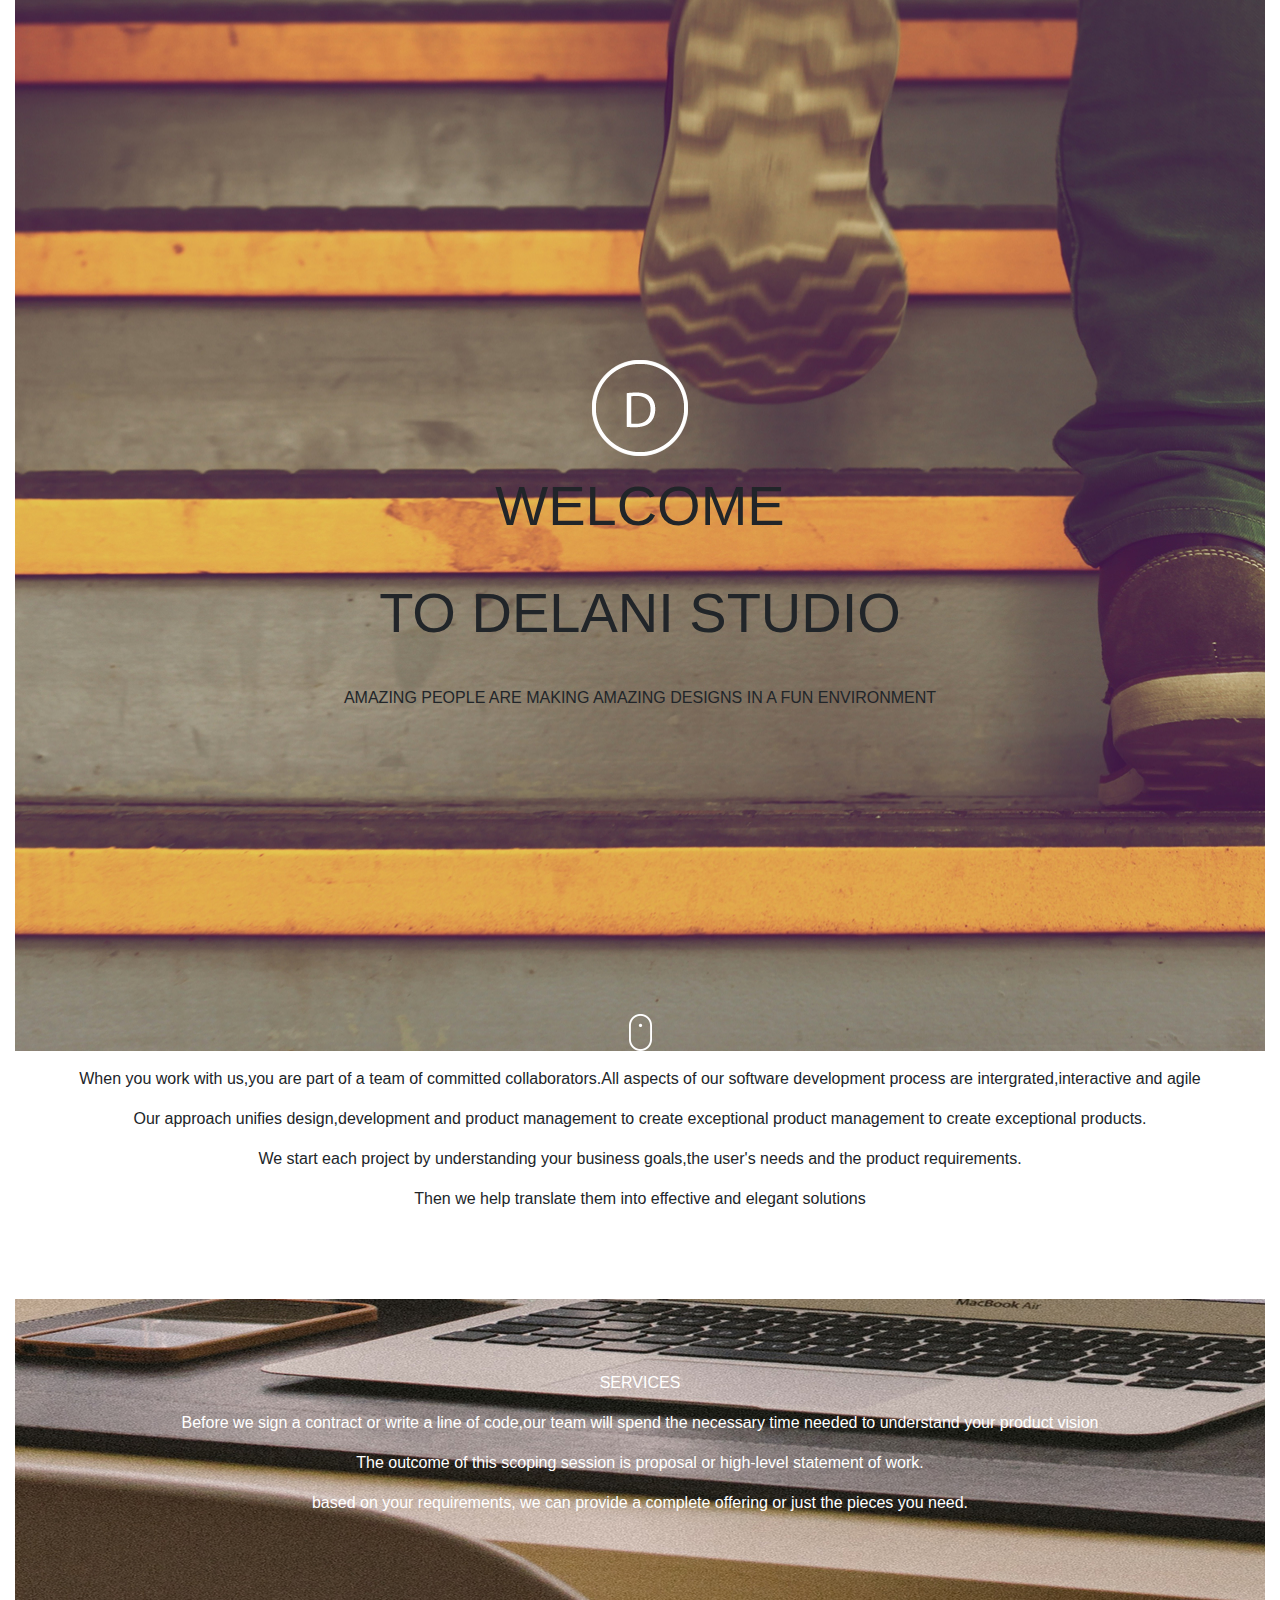
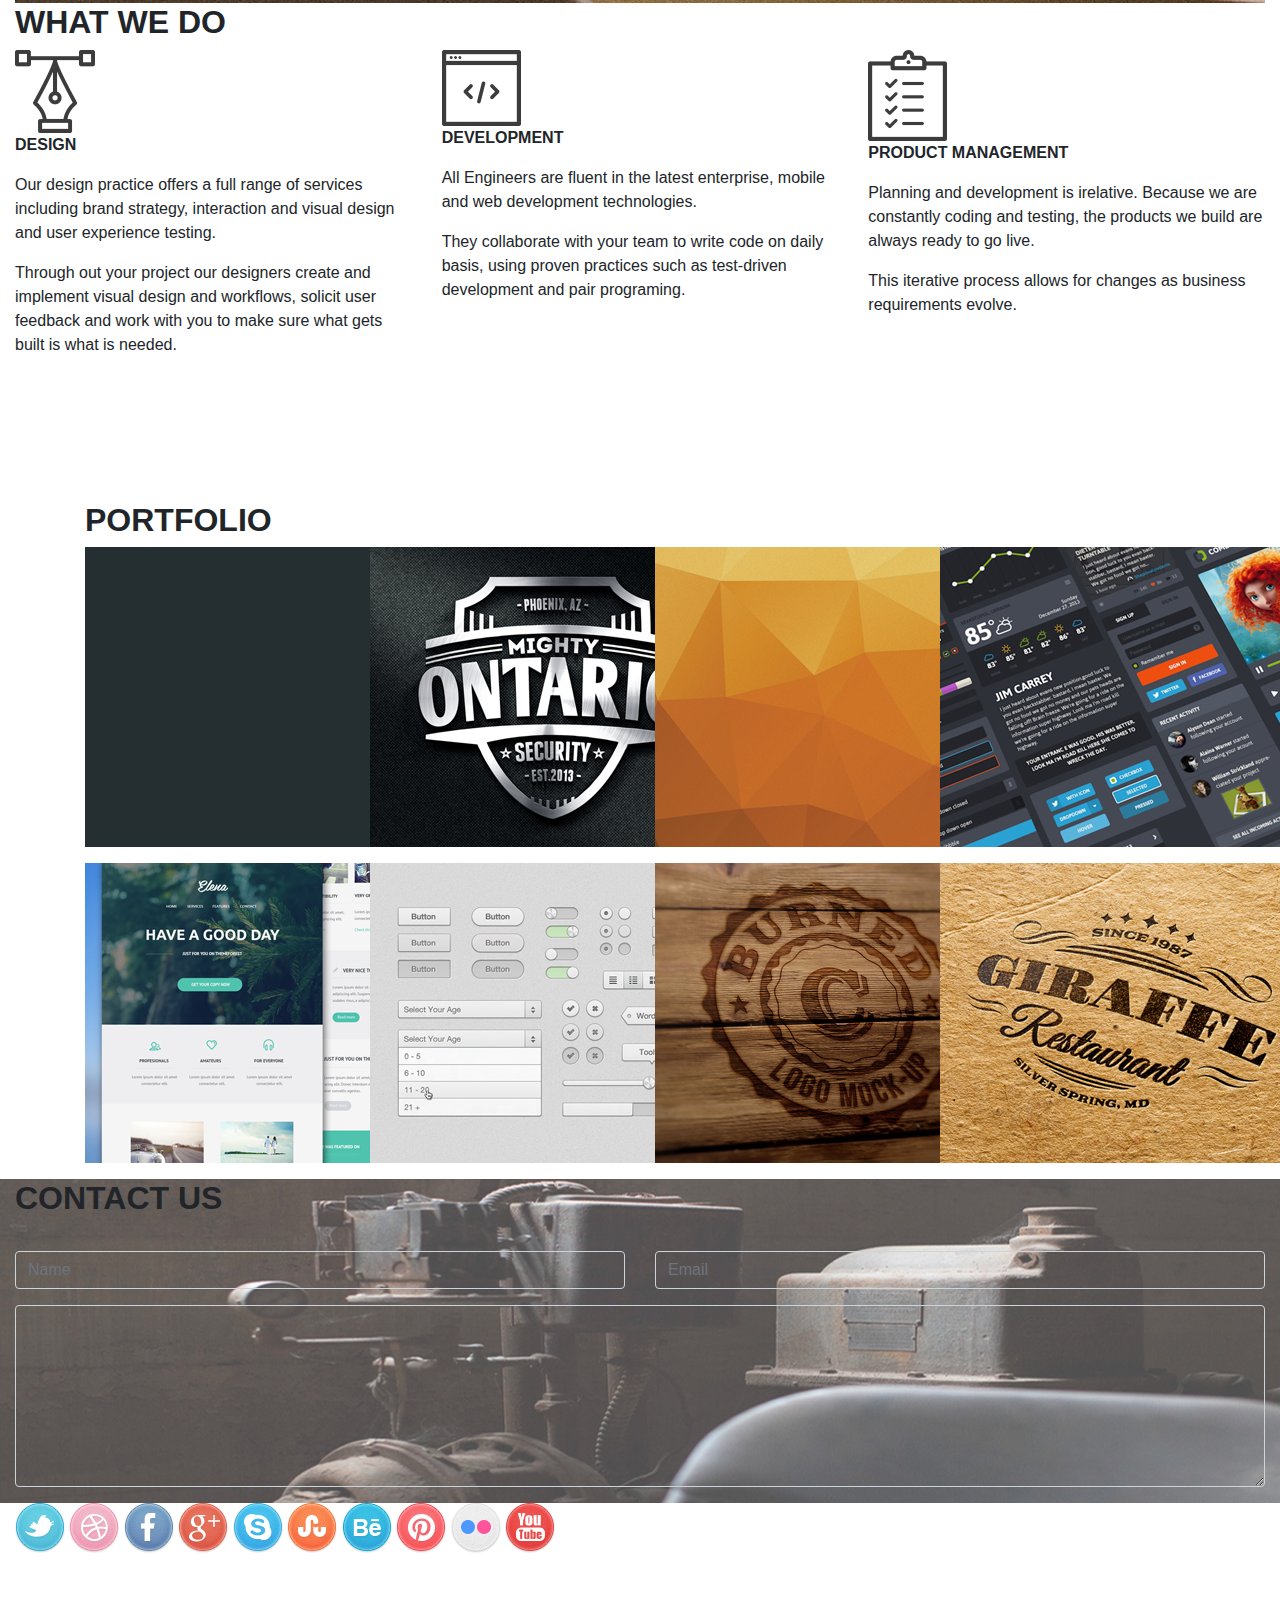
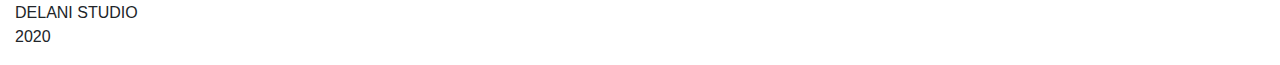
==== commit 79c74b3f: "change the text color of background 2" ====
--- a/index.html
+++ b/index.html
@@ -16,7 +16,7 @@
         <br><br><br><br><br><br><br><br><br>
         <br><br><br><br><br><br>
         <div><p class="most_paragraphs"> <img class="mouse_click_image" src="img/logo/logo.png" alt="mouse"></p></div>
-        <p class="most_paragraphs">WELCOME TO <br>DELANI STUDIO <br>AMAZING PEOPLE ARE MAKING AMAZING DESIGNS IN A FUN ENVIRONMENT></p>
+        <p class="display-4 most_paragraphs">WELCOME</p><br><p class="display-4 most_paragraphs">TO DELANI STUDIO</p> <br> <p class="most_paragraphs">AMAZING PEOPLE ARE MAKING AMAZING DESIGNS IN A FUN ENVIRONMENT</p>
         <br><br><br><br><br><br><br><br><br><br><br><br>
         <!-- <p> -->
         <div><p class="most_paragraphs"><img class="mouse_click_image" src="img/mouse_click.png" alt="mouse"></p></div>
@@ -29,10 +29,12 @@
         <p class="most_paragraphs">Then we help translate them into effective and elegant solutions</p>
         <br><br><br>
       <div class="services_section">
-        <p class="most_paragraphs">SERVICES</p>
-        <p class="most_paragraphs"></p>Before we sign a contract or write a line of code,our team will spend the necessary time needed to understand your product vision</p>
-        <p class="most_paragraphs">The outcome of this scoping session is proposal or high-level statement of work.</p>
-        <p class="most_paragraphs">based on your requirements, we can provide a complete offering or just the pieces you need.</p>
+          <br><br><br>
+        <p class="most_paragraphs white_color">SERVICES</p>
+        <p class="most_paragraphs white_color">Before we sign a contract or write a line of code,our team will spend the necessary time needed to understand your product vision</p>
+        <p class="most_paragraphs white_color">The outcome of this scoping session is proposal or high-level statement of work.</p>
+        <p class="most_paragraphs white_color">based on your requirements, we can provide a complete offering or just the pieces you need.</p>
+        <br><br><br>
       </div>
       <div class="row">
         <div class="col-md-12">
--- a/css/style.css
+++ b/css/style.css
@@ -1,10 +1,4 @@
-.mouse_click_image {
 
-}
-
-.divlogos_landing_page {
-
-}
 .services_section {
   background-image: url('../img/backgrounds/s_image.jpg');
 }
@@ -20,8 +14,6 @@
 background-size:auto;
 background-position:center;
 background-repeat: no-repeat;
-/* backface-visibility: visible,visible; */
-/* background-size: 100%; */
 }
 
 .what_we_do {
@@ -34,28 +26,6 @@
   float: right;
 }
 
-. first {
-
-}
-
-. text1 {
-
-}
-
-. clickable1 {
-
-}
-
-.logos_what_we_do3 {
-  float: right;
-}
-
-/* .ps_at_what_we_do {
-  text-align: center;
-} */
-
-
-
 
 
 .contact_us {
@@ -64,6 +34,13 @@
   background-position: center;
   background-repeat: no-repeat;
 }
+
+.white_color {
+  color: white;
+}
+
+
+
 
 .picturename {
     position: absolute;
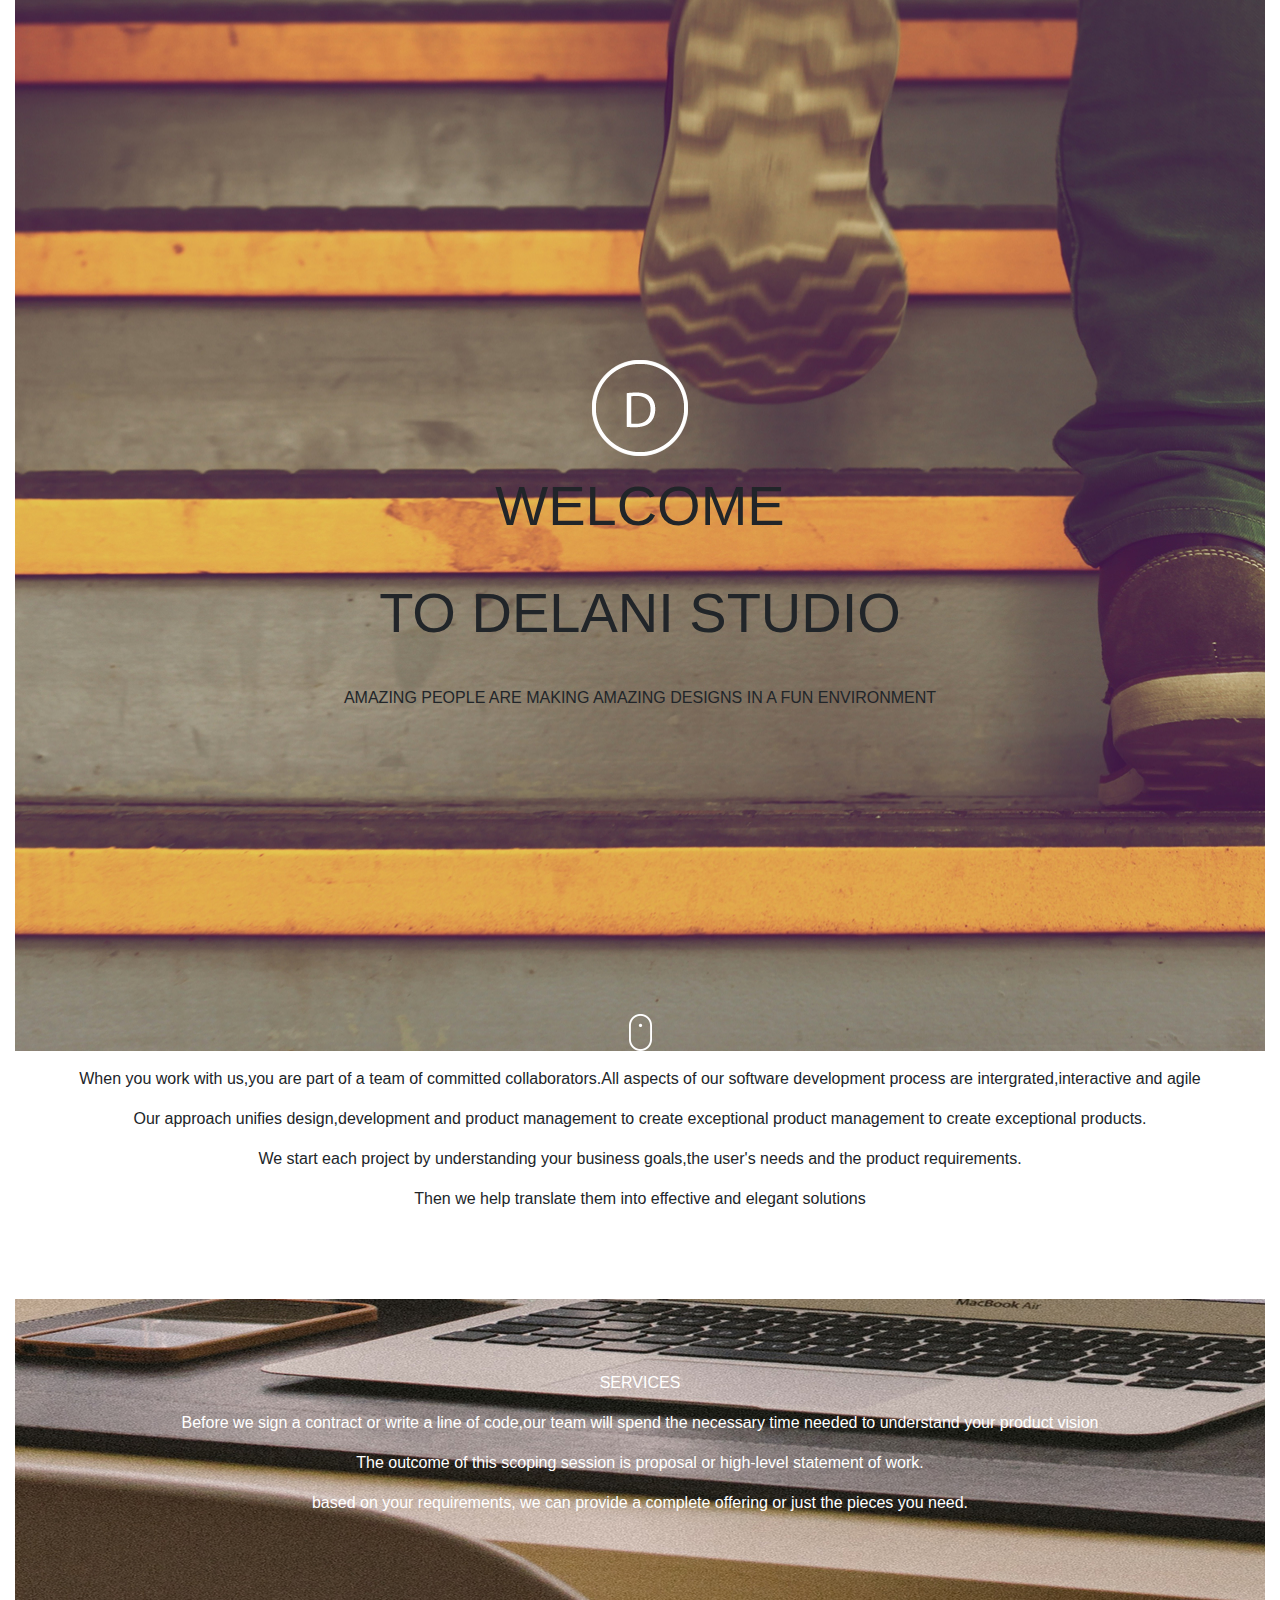
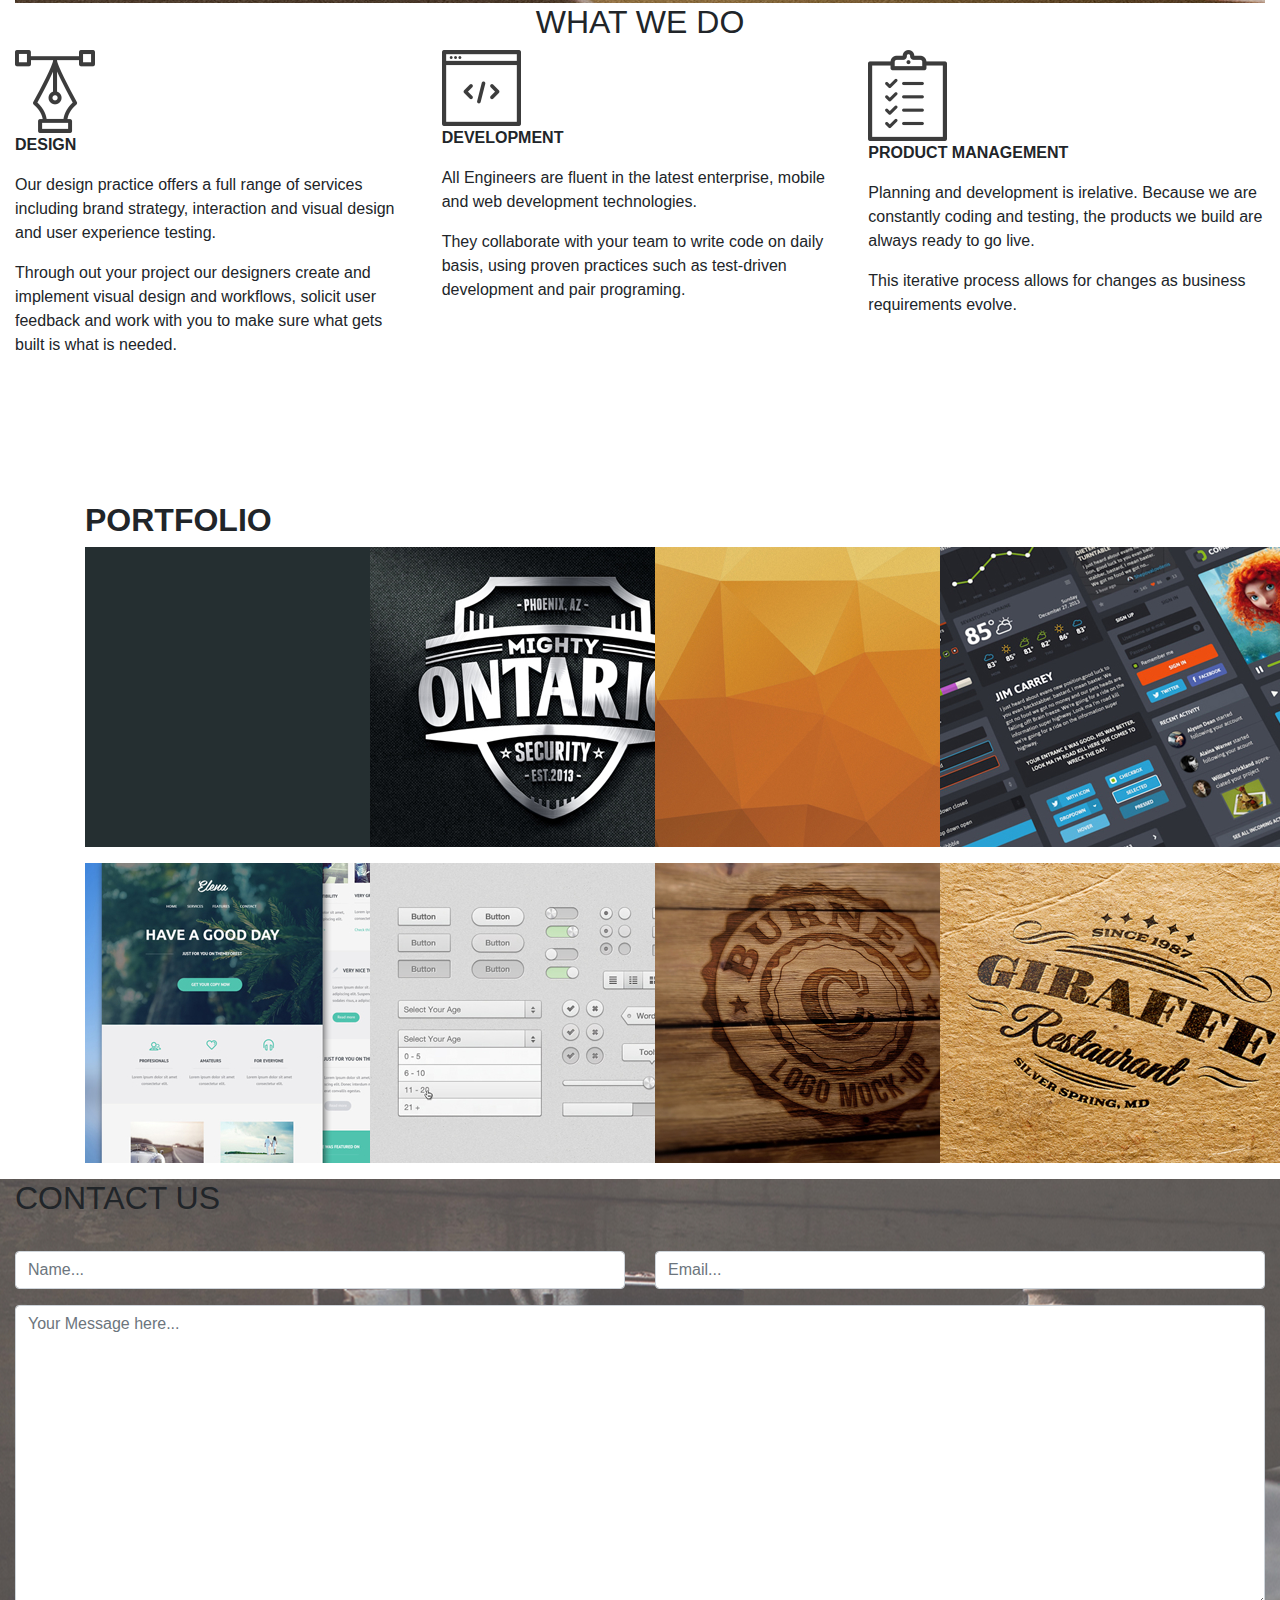
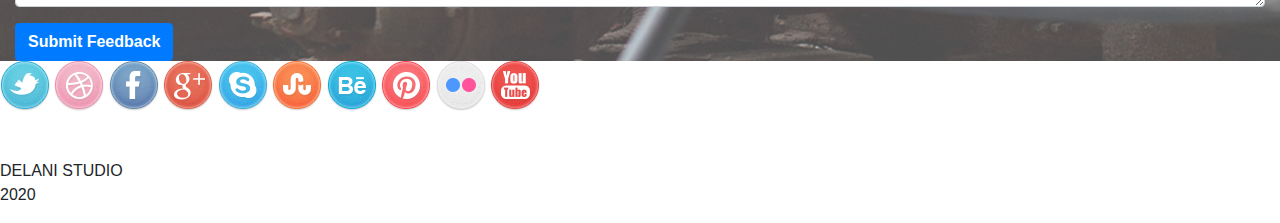
==== commit f8332671: "add mailchimp api to the signup form" ====
--- a/index.html
+++ b/index.html
@@ -38,7 +38,7 @@
       </div>
       <div class="row">
         <div class="col-md-12">
-          <h2><b>WHAT WE DO</b></h2>
+          <h2 class="most_paragraphs">WHAT WE DO</h2>
         </div>
         <div class="col-md-4 toggle1">
           <img src="img/services_icons/design_icon.png" alt="" class="first">
@@ -138,33 +138,42 @@
         </div>
       </div>
 
-    <div class="row contact_us">
-      <div class="col-md-12">
-      <h2><b>CONTACT US</b></h2>
-    </div><br><br><br>
-    <div class="col-md-6">
-      <form>
-        <div class="form-group">
-          <input type="text" class="form-control bg-transparent"   placeholder="Name" name="FNAME">
+      <div class="row contact_us">
+        <div class="col-md-12">
+          <h2>CONTACT US</h2>
         </div>
-      </form>
-    </div>
-    <div class="col-md-6">
-      <form>
-      <div class="form-group">
-        <input type="email" name="EMAIL" class="form-control bg-transparent"   placeholder="Email">
-      </div>
-      </form>
-    </div>
-    <div class="col-md-12">
-      <form action="">
-      <div class="form-group">
-        <textarea class="form-control bg-transparent "  rows="7" placeholder="Your Message here..."> </textarea>
-      </div>
-      </form>
-    </div>
-</div>
-    <div class="row ">
+        <br>
+        <br>
+        <br>
+        <form class="col-md-12" action="https://gmail.us4.list-manage.com/subscribe/post?u=d836a4540c6f1f3b389277df2&amp;id=8986fcff76" method="post" id="mc-embedded-subscribe-form" name="mc-embedded-subscribe-form" class="validate" target="_blank" novalidate>
+          <div class="row">
+            <div class="col-md-6">
+              <div class="form-group">
+                <input type="text" class="form-control transparent-input" placeholder="Name..." id="name">
+              </div>
+            </div>
+            <div class="col-md-6">
+              <div class="form-group">
+                <input type="email" " class="form-control transparent-input"   placeholder="Email..." id="email">
+              </div>
+            </div>
+          </div>
+          <div class="row">
+            <div class="col-md-12">
+              <div class="form-group">
+                <textarea class="form-control transparent-input " id="exampleFormControlTextarea1"  rows="12" placeholder="Your Message here..." id="msg"></textarea>
+              </div>
+                  </div>
+              </div
+              <div id="mce-responses" class="clear">
+                  <!-- <div class="response" id="mce-error-response" style="display:none"></div>
+                  <div class="response" id="mce-success-response" style="display:none"></div> -->
+                  <button type="submit" class=" btn btn-primary submitButton"><b>Submit Feedback</b></button>
+                  </form>
+              </div>
+            </div>
+          </div>
+      <div class="row ">
         <div class="col-md-12 ">
          <a href=""><img src="img/social_icons/twitter.png" alt=""></a>
          <a href=""><img src="img/social_icons/dribble.png" alt=""></a>
@@ -180,7 +189,7 @@
       <div class="col-md-12"><br><br>
         <p>DELANI STUDIO <br>2020 </p>
       </div>
-  </div>
+    </div>
     </div>
   </body>
 </html>
--- a/css/style.css
+++ b/css/style.css
@@ -52,3 +52,4 @@
     display: none;
     background-color: white;
     opacity: 0.5;
+  }
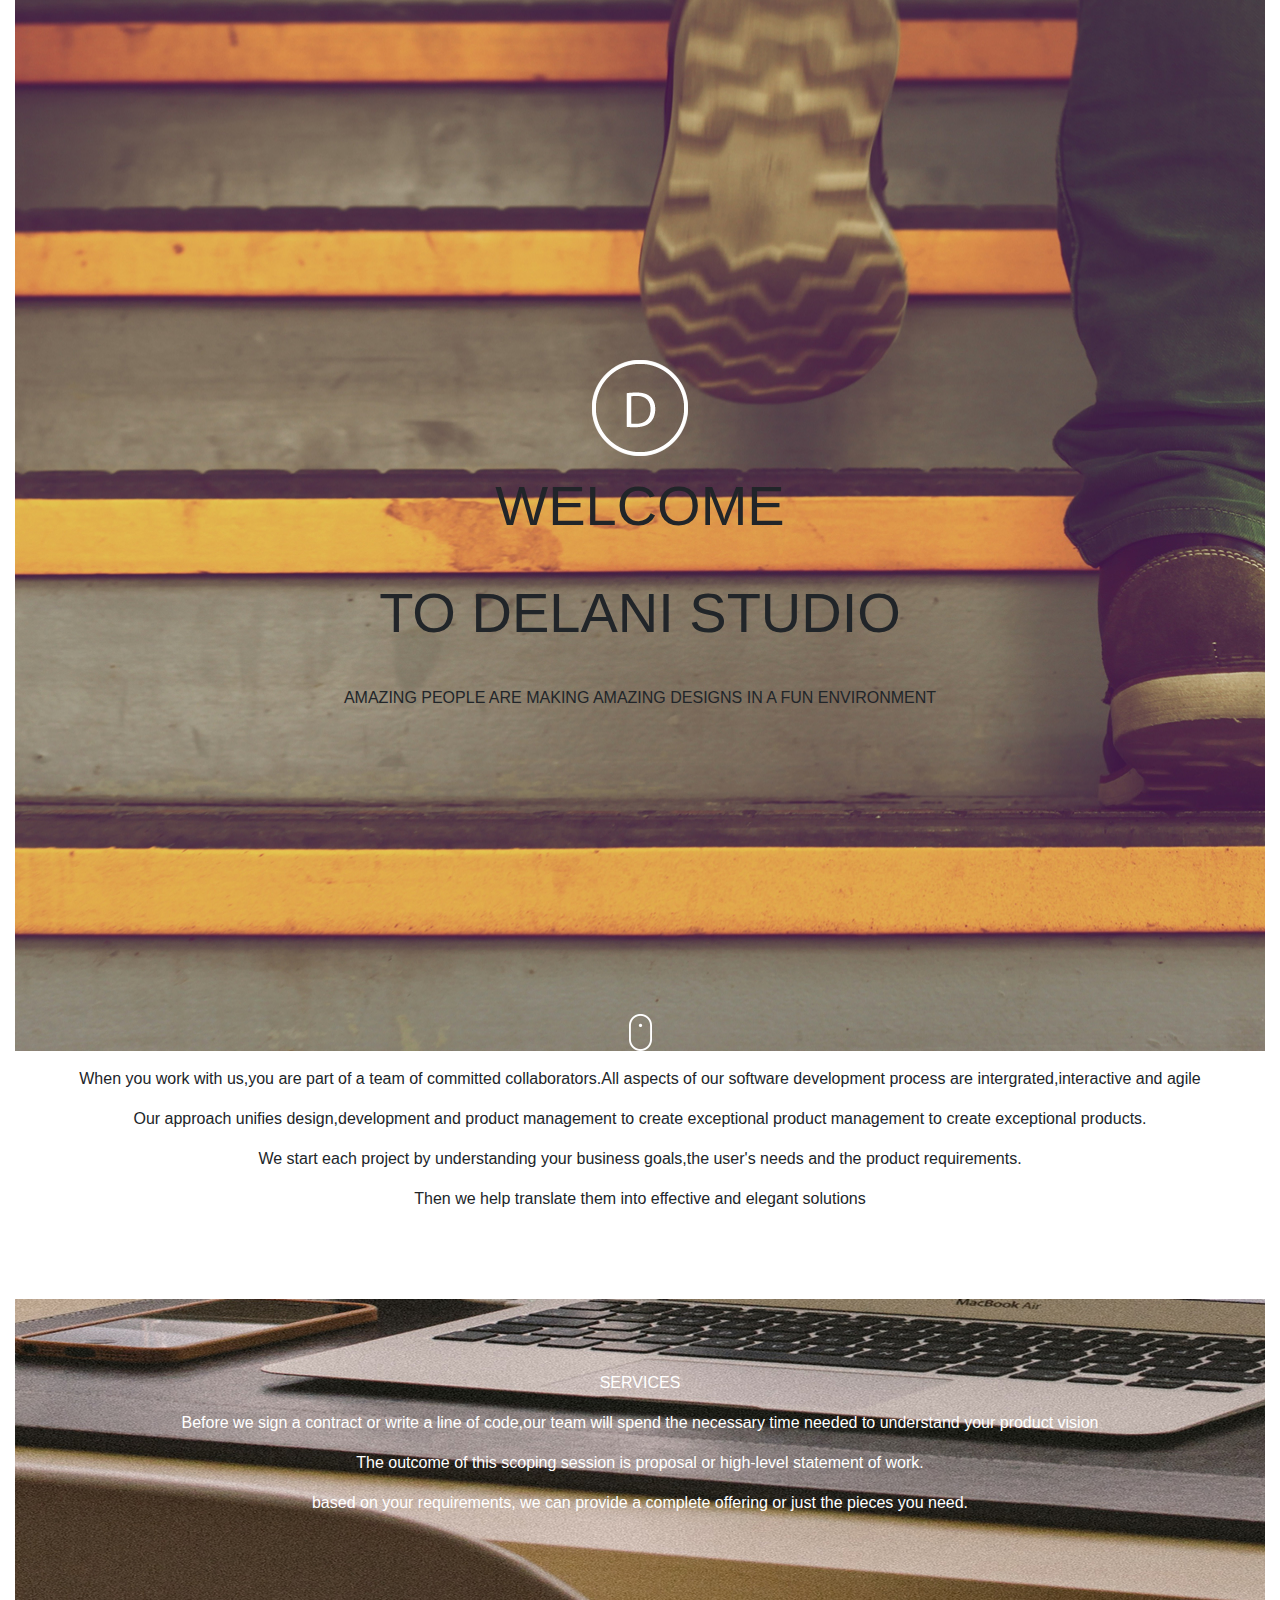
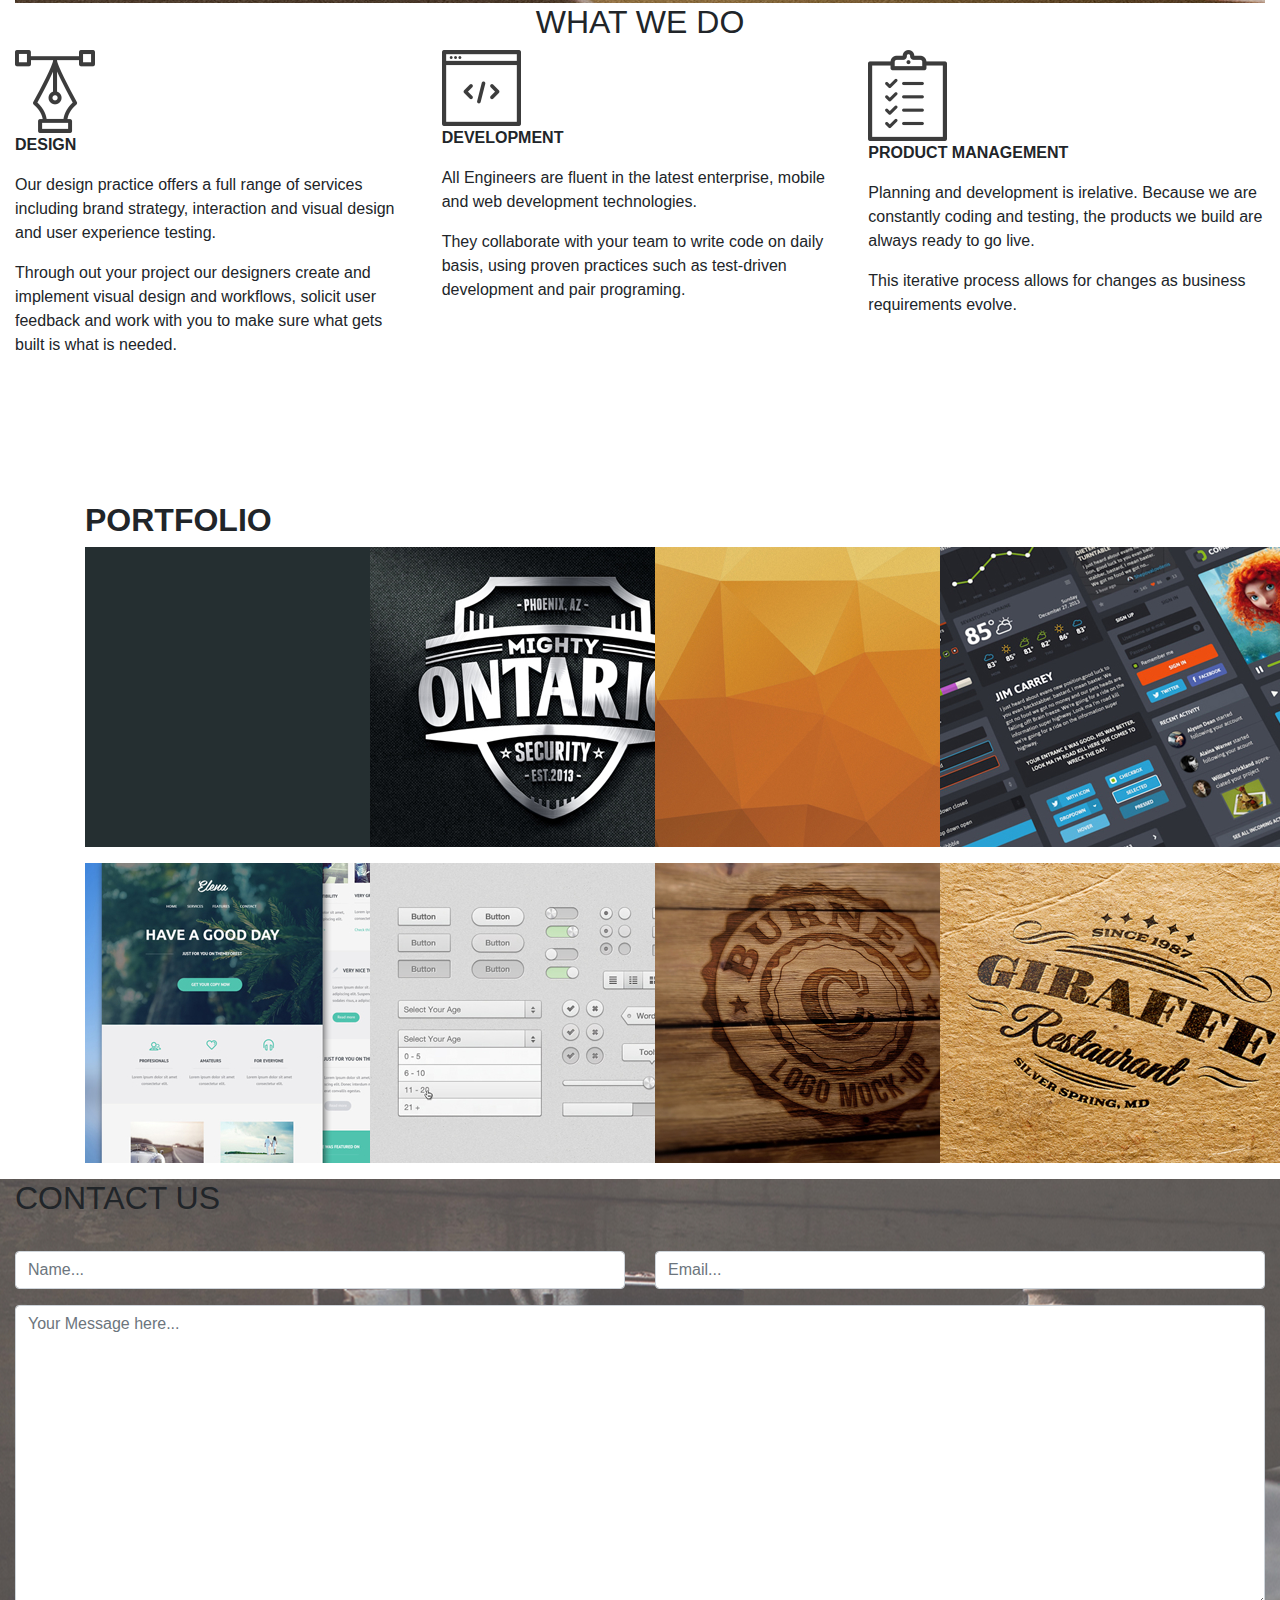
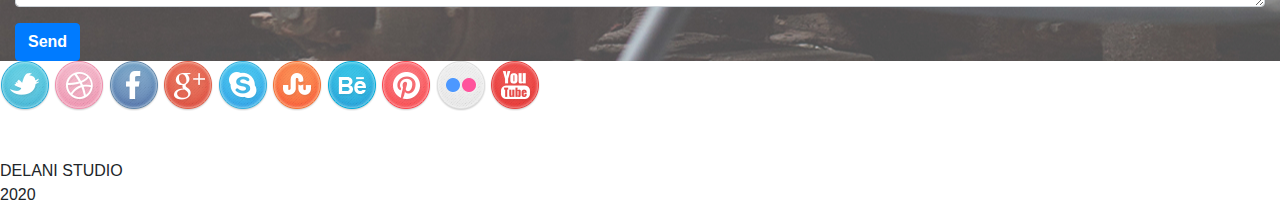
==== commit 72b3f43e: "remove spelling mistake" ====
--- a/index.html
+++ b/index.html
@@ -168,7 +168,7 @@
               <div id="mce-responses" class="clear">
                   <!-- <div class="response" id="mce-error-response" style="display:none"></div>
                   <div class="response" id="mce-success-response" style="display:none"></div> -->
-                  <button type="submit" class=" btn btn-primary submitButton"><b>Submit Feedback</b></button>
+                  <button type="submit" class=" btn btn-primary submitButton"><b>Send</b></button>
                   </form>
               </div>
             </div>
